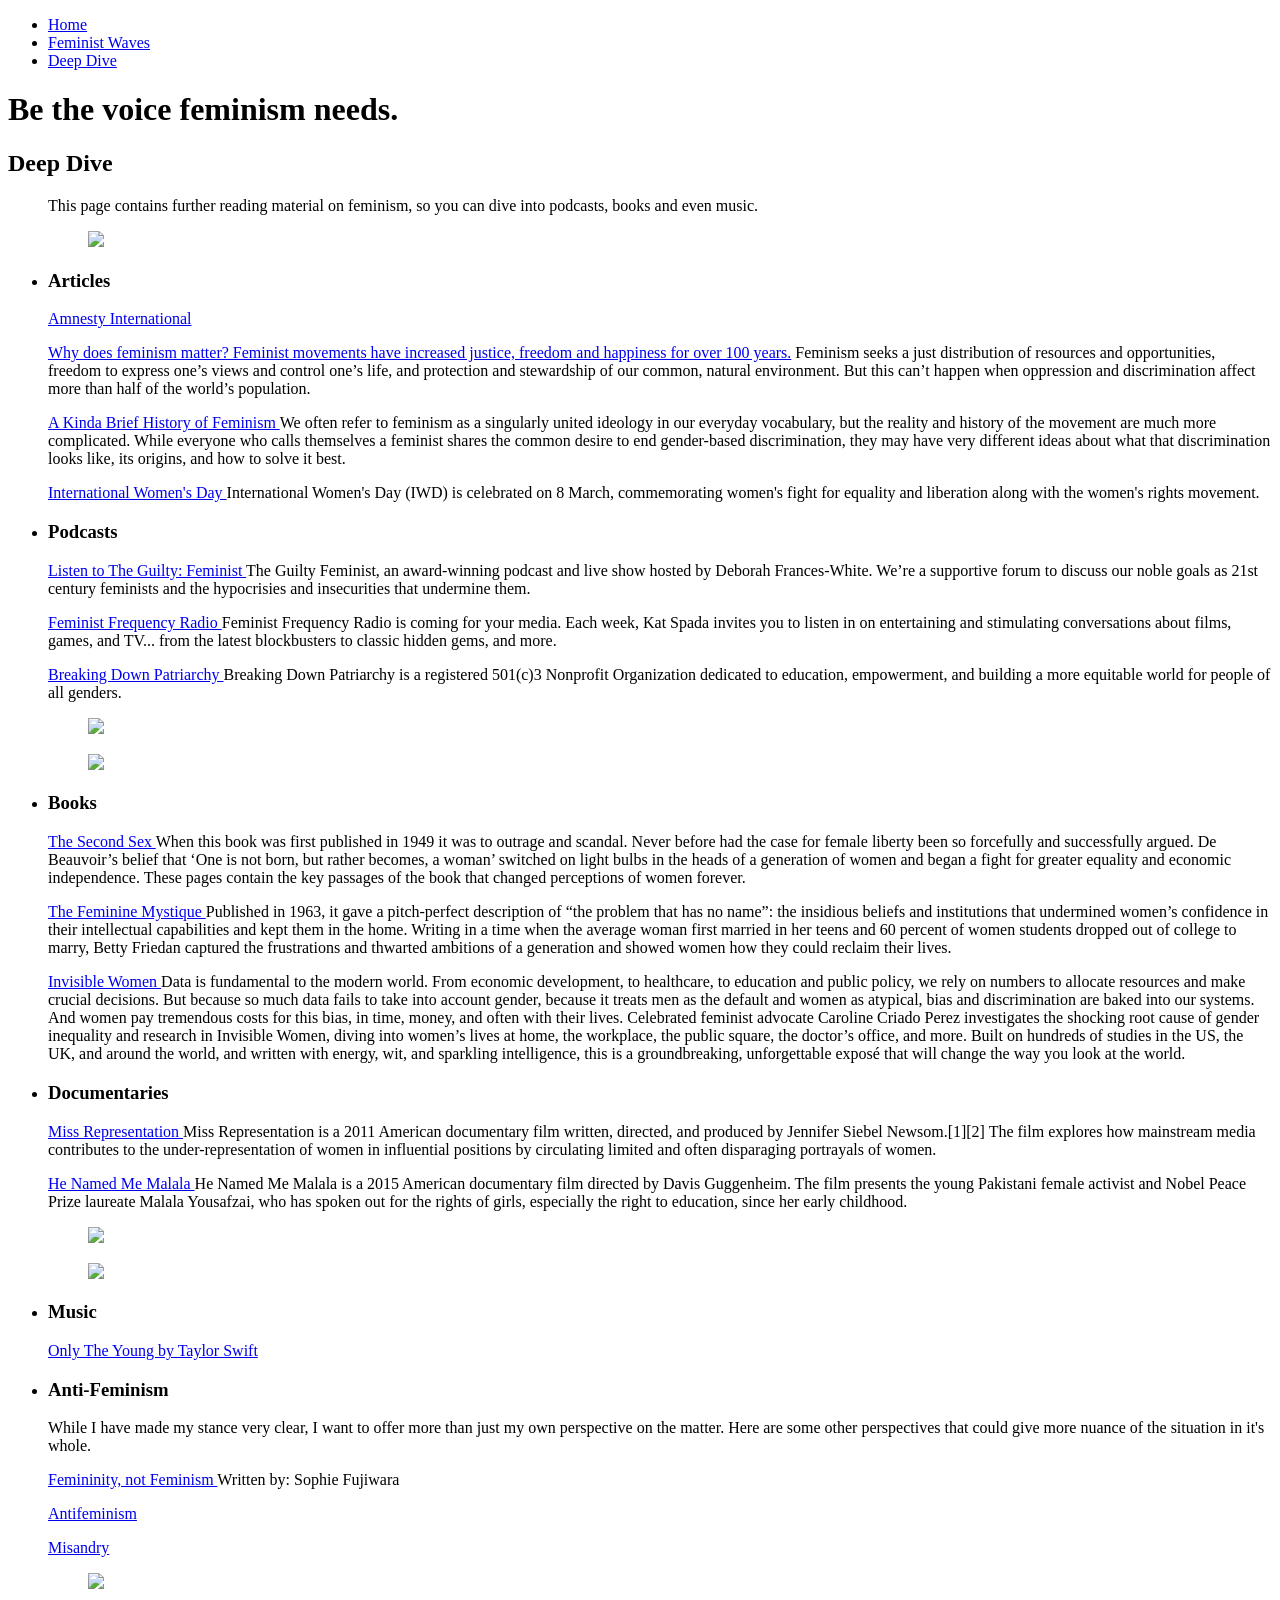
==== DeepDive.html @ a6cc6eba "Add files via upload" ====
<!DOCTYPE html>
<html lang="en">

<head>
    <meta charset="UTF-8">
    <meta name="viewport" content="width=device-width, initial-scale=1.0">

    <title> Deep Dive </title>

    <link rel="stylesheet" href="css/style.css">

</head>

<body>

    <header>
        <nav>

            <ul>

                <li> <a href='Index.html' target='_blank'> Home </a> </li>

                <li> <a href='FeministWaves.html' target='_blank'> Feminist Waves </a> </li>

                <li> <a href='DeepDive.html'> Deep Dive </a> </li>

            </ul>

        </nav>
    </header>

    <main>

        <!-- <h1>
            <p>
                Be the voice feminism needs.
            </p>
        </h1> -->

        <div class="leftbanner">
            <h1>

                Be the voice feminism needs.

            </h1>
        </div>

        <section>

            <h2> Deep Dive </h2>

            <div>

                <ul>
                    <p>
                        This page contains further reading material on feminism, so you can dive into
                        podcasts, books and even music.
                    </p>
                </ul>
                <!-- Op deze <p> hoef ik inderdaad geen <ul> te zetten, echter is het voor de vormgeving mooi het de css van de <ul> aanhoud. -->

                <ul>
                    <figure> <img src="fotos/justita.png" />
                        <figcaption>

                        </figcaption>
                    </figure>

                    <li>

                        <h3>
                            Articles
                        </h3>

                        <p>
                            <a href=' https://www.amnesty.org/en/what-we-do/discrimination/womens-rights/ '
                                target='_blank'> Amnesty International </a>
                            <!-- The website is offline, i need to add more information later -->
                        </p>

                        <p>
                            <a href=' https://www.fmus.org/fmus-now/why-does-feminism-matter ' target='_blank'> Why does
                                feminism matter?
                                Feminist movements have increased justice, freedom and happiness for over 100 years.</a>
                            Feminism seeks a just distribution of resources and opportunities, freedom to express one’s
                            views and control one’s life, and protection and stewardship of our common, natural
                            environment. But this can’t happen when oppression and discrimination affect more than half
                            of the world’s population.
                        </p>

                        <p>
                            <a href=' https://www.andrews.edu/life/student-movement/issues/2023-03-16/ideas-a-kinda-brief-history-of-feminism.html '
                                target='_blank'> A Kinda Brief History of Feminism
                            </a>
                            We often refer to feminism as a singularly united ideology in our everyday vocabulary, but
                            the reality and history of the movement are much more complicated. While everyone who calls
                            themselves a feminist shares the common desire to end gender-based discrimination, they may
                            have very different ideas about what that discrimination looks like, its origins, and how to
                            solve it best.
                        </p>

                        <p>
                            <a href=' https://en.wikipedia.org/wiki/International_Women' s_Day ' target=' _blank'>
                                International Women's Day
                            </a>
                            International Women's Day (IWD) is celebrated on 8 March, commemorating women's fight for
                            equality and liberation along with the women's rights movement.
                        </p>

                    </li>

                </ul>

                <ul>
                    <li>
                        <h3>
                            Podcasts
                        </h3>

                        <p>
                            <a href=' https://guiltyfeminist.com/episodes/ ' target='_blank'> Listen to The Guilty:
                                Feminist
                            </a>
                            The Guilty Feminist, an award-winning podcast and live show hosted by Deborah
                            Frances-White. We’re a supportive forum to discuss our noble goals as 21st century feminists
                            and the hypocrisies and insecurities that undermine them.
                        </p>

                        <p>
                            <a href=' https://feminist-frequency-radio.simplecast.com/ ' target='_blank'> Feminist
                                Frequency Radio
                            </a>
                            Feminist Frequency Radio is coming for your media. Each week, Kat Spada invites you to
                            listen in on entertaining and stimulating conversations about films, games, and TV... from
                            the latest blockbusters to classic hidden gems, and more.
                        </p>

                        <p>
                            <a href=' https://www.breakingdownpatriarchy.com/podcast/ ' target='_blank'> Breaking Down
                                Patriarchy </a>
                            Breaking Down Patriarchy is a registered 501(c)3 Nonprofit Organization dedicated to
                            education, empowerment, and building a more equitable world for people of all genders.
                        </p>

                    </li>

                    <figure> <img src="fotos/equality.png" />
                        <figcaption>

                        </figcaption>
                    </figure>
                </ul>

                <ul>
                    <figure> <img src="fotos/fall.png" />
                        <figcaption>

                        </figcaption>
                    </figure>

                    <li>

                        <h3>
                            Books
                        </h3>

                        <p>
                            <a href=' https://www.penguin.co.uk/books/360348/the-second-sex-by-simone-de-beauvoir/9780099595731 '
                                target='_blank'> The Second Sex
                            </a>
                            When this book was first published in 1949 it was to outrage and scandal. Never before had
                            the case for female liberty been so forcefully and successfully argued. De Beauvoir’s belief
                            that ‘One is not born, but rather becomes, a woman’ switched on light bulbs in the heads of
                            a generation of women and began a fight for greater equality and economic independence.
                            These pages contain the key passages of the book that changed perceptions of women forever.
                        </p>

                        <p>
                            <a href=' https://en.wikipedia.org/wiki/The_Feminine_Mystique ' target='_blank'> The
                                Feminine Mystique
                            </a>
                            Published in 1963, it gave a pitch-perfect description of “the problem that has no name”:
                            the insidious beliefs and institutions that undermined women’s confidence in their
                            intellectual capabilities and kept them in the home. Writing in a time when the average
                            woman first married in her teens and 60 percent of women students dropped out of college to
                            marry, Betty Friedan captured the frustrations and thwarted ambitions of a generation and
                            showed women how they could reclaim their lives.
                        </p>

                        <p>
                            <a href=' https://carolinecriadoperez.com/book/invisible-women/ ' target='_blank'> Invisible
                                Women
                            </a>
                            Data is fundamental to the modern world. From economic development, to healthcare, to
                            education and public policy, we rely on numbers to allocate resources and make crucial
                            decisions. But because so much data fails to take into account gender, because it treats men
                            as the default and women as atypical, bias and discrimination are baked into our systems.
                            And women pay tremendous costs for this bias, in time, money, and often with their lives.

                            Celebrated feminist advocate Caroline Criado Perez investigates the shocking root cause of
                            gender inequality and research in Invisible Women​, diving into women’s lives at home, the
                            workplace, the public square, the doctor’s office, and more. Built on hundreds of studies in
                            the US, the UK, and around the world, and written with energy, wit, and sparkling
                            intelligence, this is a groundbreaking, unforgettable exposé that will change the way you
                            look at the world.
                        </p>

                        </p>

                </ul>

                <ul>
                    <li>

                        <h3>
                            Documentaries
                        </h3>

                        <p>
                            <a href=' https://en.wikipedia.org/wiki/Miss_Representation ' target='_blank'> Miss
                                Representation </a>
                            Miss Representation is a 2011 American documentary film written, directed, and produced by
                            Jennifer Siebel Newsom.[1][2] The film explores how mainstream media contributes to the
                            under-representation of women in influential positions by circulating limited and often
                            disparaging portrayals of women.
                        </p>

                        <p>
                            <a href=' https://en.wikipedia.org/wiki/He_Named_Me_Malala ' target='_blank'> He Named Me
                                Malala
                            </a>
                            He Named Me Malala is a 2015 American documentary film directed by Davis Guggenheim. The
                            film presents the young Pakistani female activist and Nobel Peace Prize laureate Malala
                            Yousafzai, who has spoken out for the rights of girls, especially the right to education,
                            since her early childhood.
                        </p>



                    </li>

                    <figure> <img src="fotos/girl.png" />
                        <figcaption>

                        </figcaption>
                    </figure>
                </ul>

                <ul>
                    <figure> <img src="fotos/unite.png" />
                        <figcaption>

                        </figcaption>
                    </figure>

                    <li>
                        <h3>
                            Music
                        </h3>

                        <p>
                            <a href=' https://music.apple.com/nl/album/only-the-young-featured-in-miss-americana/1496696596?i=1496696600 '
                                target='_blank'> Only The Young by Taylor Swift </a>

                        </p>

                    </li>
                </ul>

                <ul>
                    <li>
                        <h3>
                            Anti-Feminism
                        </h3>

                        <p>
                            While I have made my stance very clear, I want to offer more than just my own perspective on
                            the matter.
                            Here are some other perspectives that could give more nuance of the situation in it's whole.
                        </p>

                        <p>
                            <a href=' https://stanfordreview.org/femininity-not-feminism/ ' target='_blank'> Femininity,
                                not Feminism
                            </a>
                            Written by: Sophie Fujiwara
                        </p>

                        <p>
                            <a href=' https://en.wikipedia.org/wiki/Antifeminism ' target='_blank'> Antifeminism
                            </a>
                        </p>

                        <p>
                            <a href=' https://en.wikipedia.org/wiki/Misandry ' target='_blank'> Misandry </a>
                        </p>

                    </li>

                    <figure> <img src="fotos/queens.png" />
                        <figcaption>

                        </figcaption>
                    </figure>
                </ul>
            </div>

        </section>

    </main>

</body>

</html>
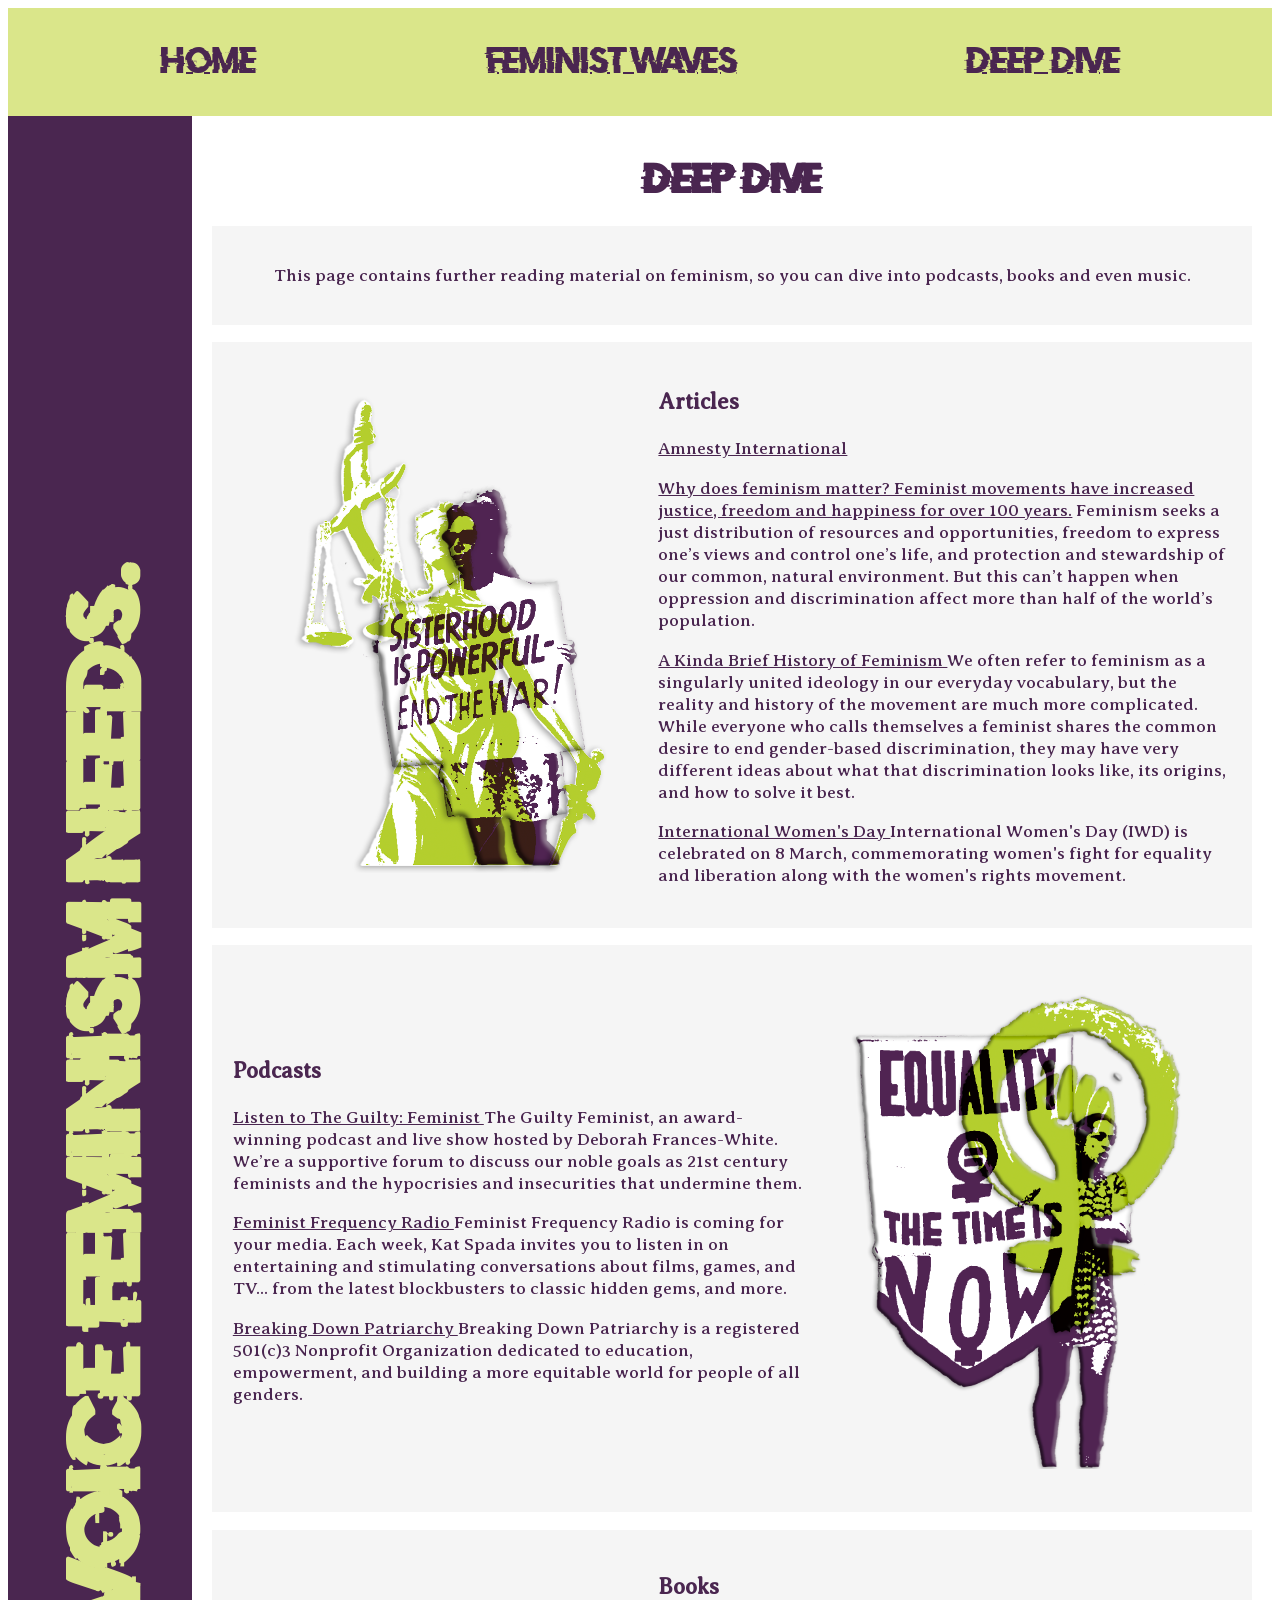
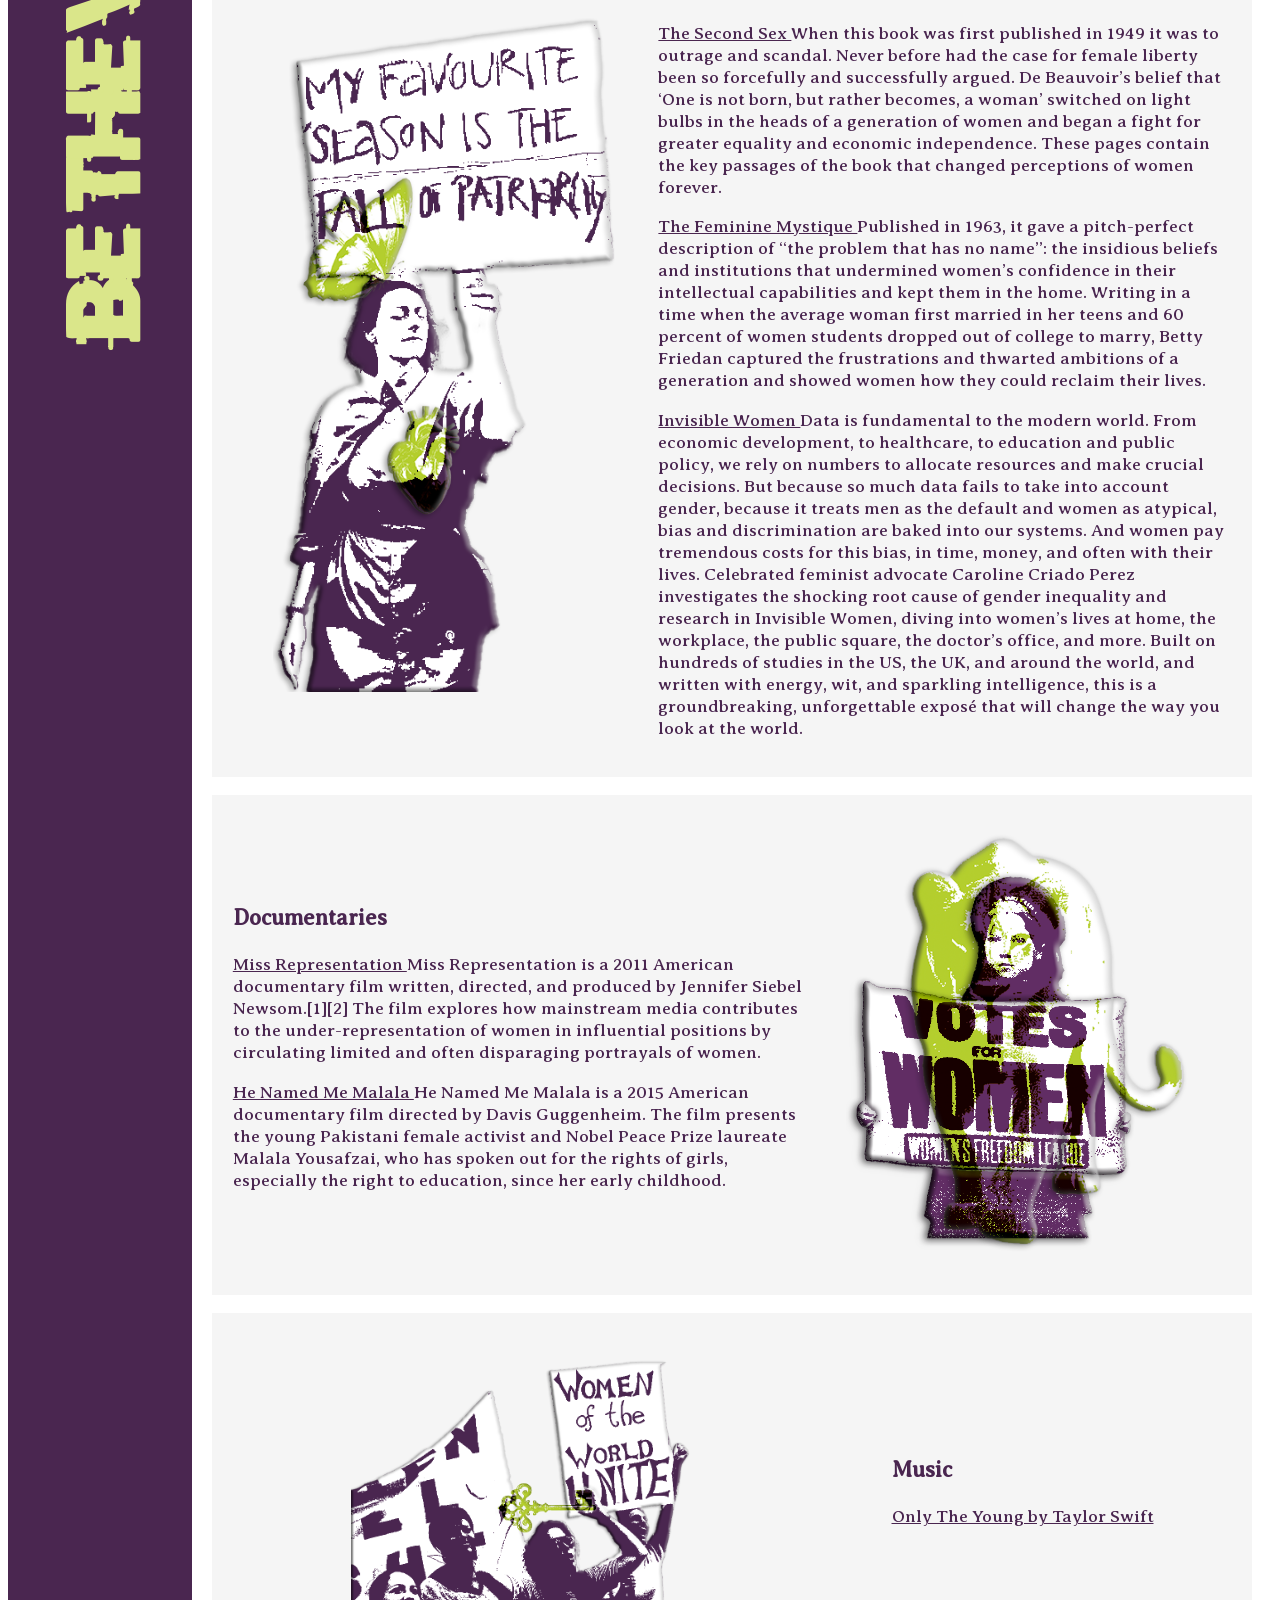
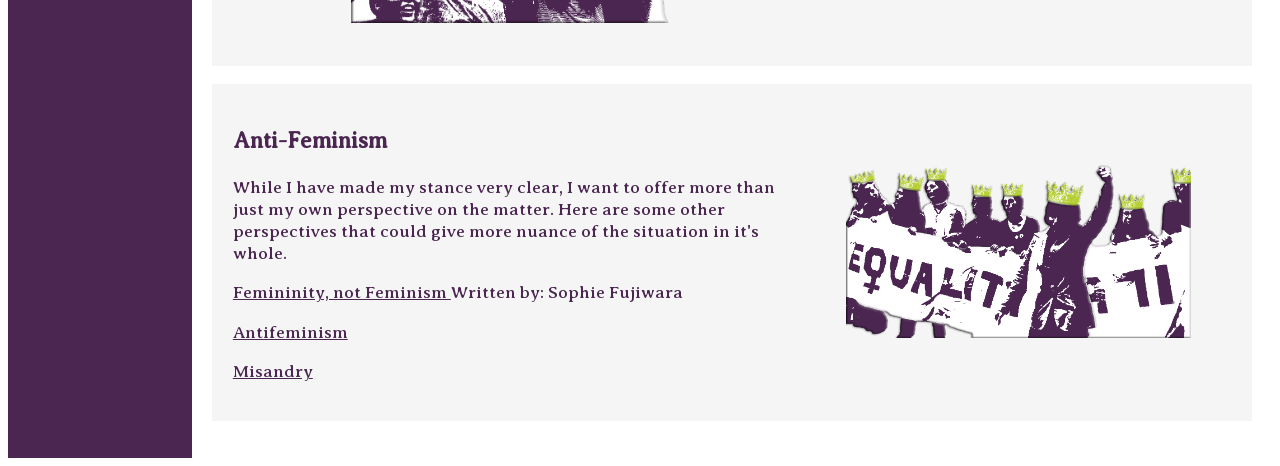
==== commit 71eaf35f: "Add files via upload" ====
--- a/DeepDive.html
+++ b/DeepDive.html
@@ -18,7 +18,7 @@
 
             <ul>
 
-                <li> <a href='Index.html' target='_blank'> Home </a> </li>
+                <li> <a href='index.html' target='_blank'> Home </a> </li>
 
                 <li> <a href='FeministWaves.html' target='_blank'> Feminist Waves </a> </li>
 
--- a/css/style.css
+++ b/css/style.css
@@ -0,0 +1,143 @@
+@font-face {
+    font-family: averia;
+    src: url(../fonts/AveriaSerifLibre-Regular.ttf);
+}
+
+@font-face {
+    font-family: doctor;
+    src: url(../fonts/DoctorGlitch.otf);
+}
+
+* {
+    padding: 0;
+}
+
+body {
+    background-color: white;
+    font-family: averia;
+    color: #4a2650;
+}
+
+nav>ul {
+    display: flex;
+    align-items: center;
+    justify-content: space-around;
+    list-style: none;
+
+    font-family: doctor;
+    background-color: #dae68a;
+    padding: 3%;
+
+    font-style: normal;
+    color: #4a2650;
+    font-size: 175%;
+    margin: 0;
+}
+
+nav>ul :hover {
+    background-color: #c3d165;
+    transform: scale(1.3);
+}
+
+nav>ul :active {
+    background: #b4ce2e;
+    color: #f5f5f5;
+}
+
+ul {
+    display: flex;
+    align-items: center;
+    justify-content: space-around;
+    list-style: none;
+
+    font-family: averia;
+    background-color: #f5f5f5;
+    padding: 2%;
+
+    font-size: 110%;
+    font-style: normal;
+    color: #4a2650;
+}
+
+main {
+    display: flex;
+}
+
+.leftbanner {
+    width: 11.5em;
+    flex-shrink: 0;
+    background-color: #4a2650;
+}
+
+/* div:not(.leftbanner) {
+    display: flex;
+    flex-direction: column;
+
+    img {
+        width: 15vw;
+    }
+} */
+
+h1 {
+    font-family: doctor;
+    color: #dae68a;
+    font-size: 5em;
+    rotate: 270deg;
+    position: absolute;
+    top: 14.4em;
+    left: -7.3em;
+}
+
+section {
+    padding: 20px;
+}
+
+h2 {
+    font-family: doctor;
+    font-size: 200%;
+    color: #4a2650;
+
+    display: flex;
+    align-items: center;
+    justify-content: space-around;
+}
+
+li {
+    list-style: none;
+}
+
+h3 {
+    font-size: 125%;
+}
+
+img {
+    width: 27vw;
+    /* height: 50vh; */
+}
+
+figcaption {
+    justify-content: center;
+    font-size: small;
+}
+
+footer {
+    display: flex;
+    align-items: center;
+    justify-content: space-around;
+    flex-wrap: wrap;
+    font-size: small;
+    padding: 1%;
+}
+
+a {
+    color: #4a2650;
+}
+
+a:hover {
+    background-color: #dae68a;
+    transform: scale(1);
+}
+
+a:active {
+    background: #dae68a;
+}
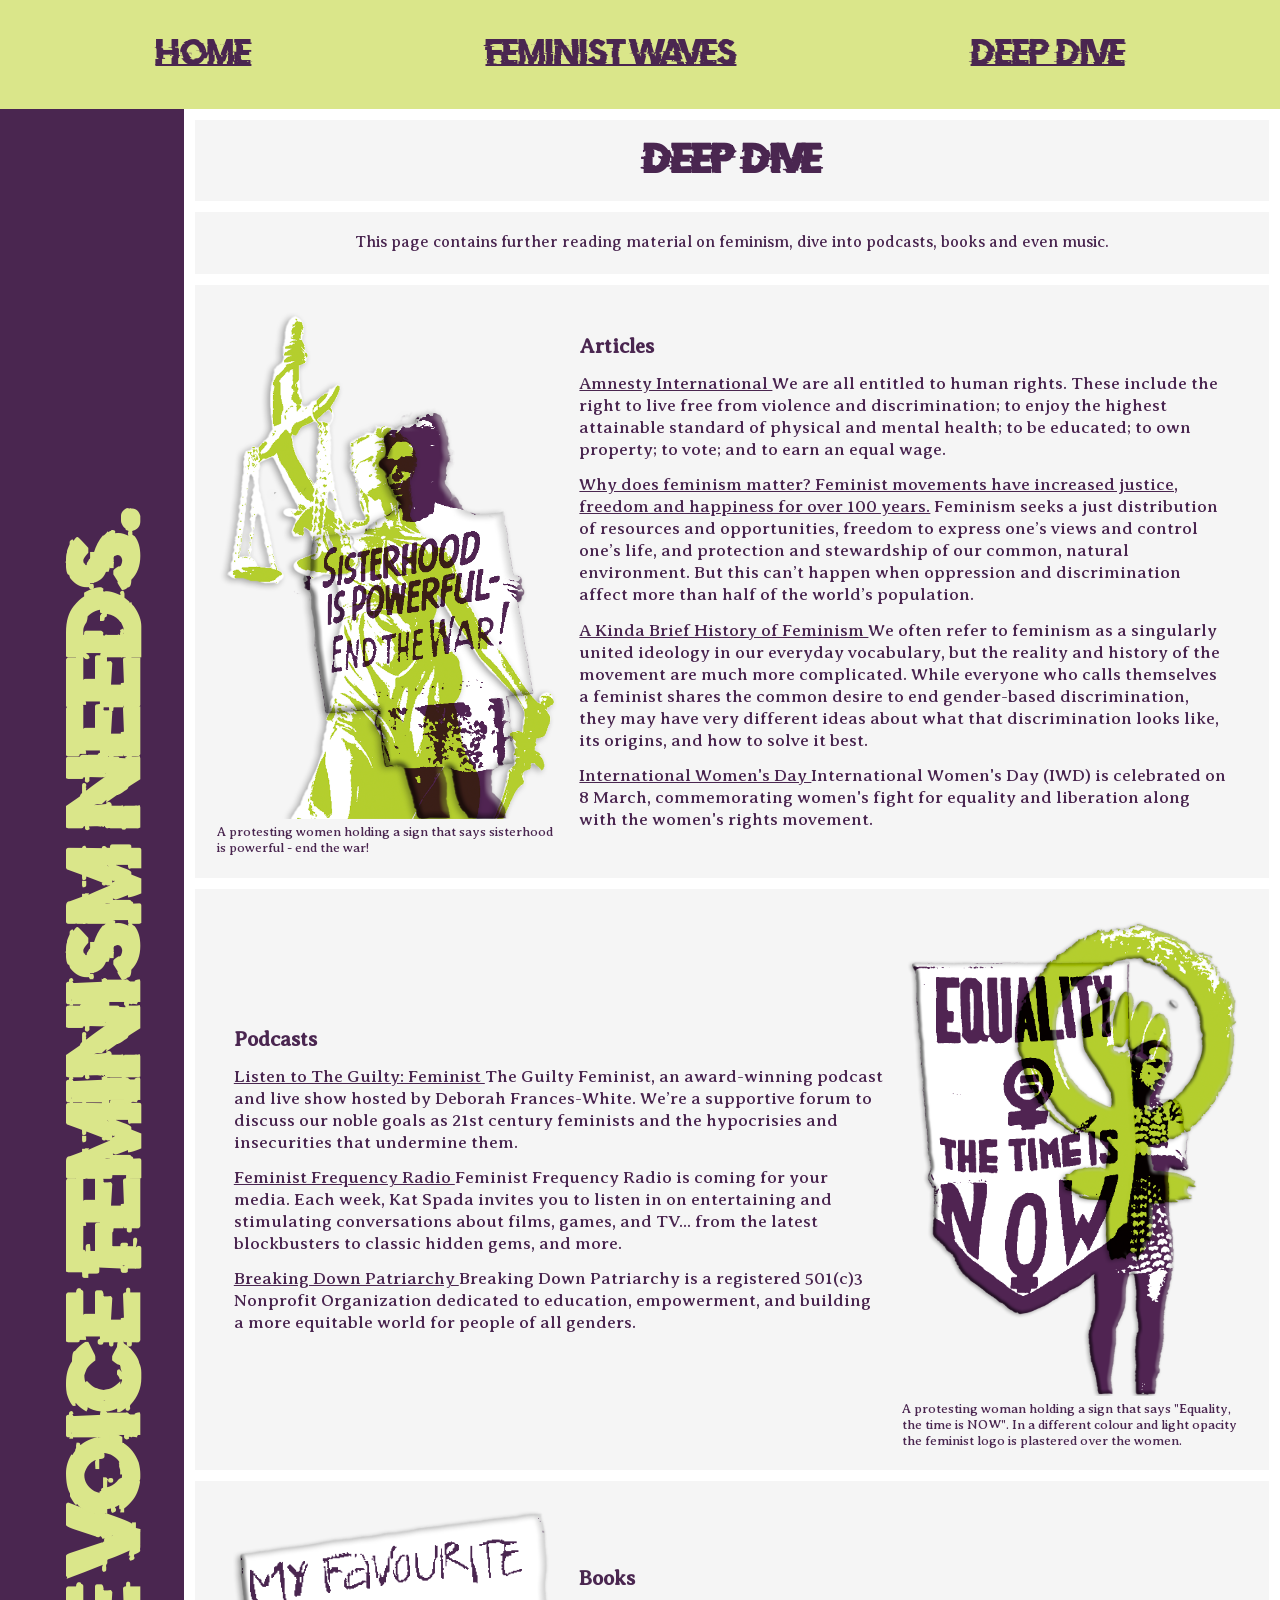
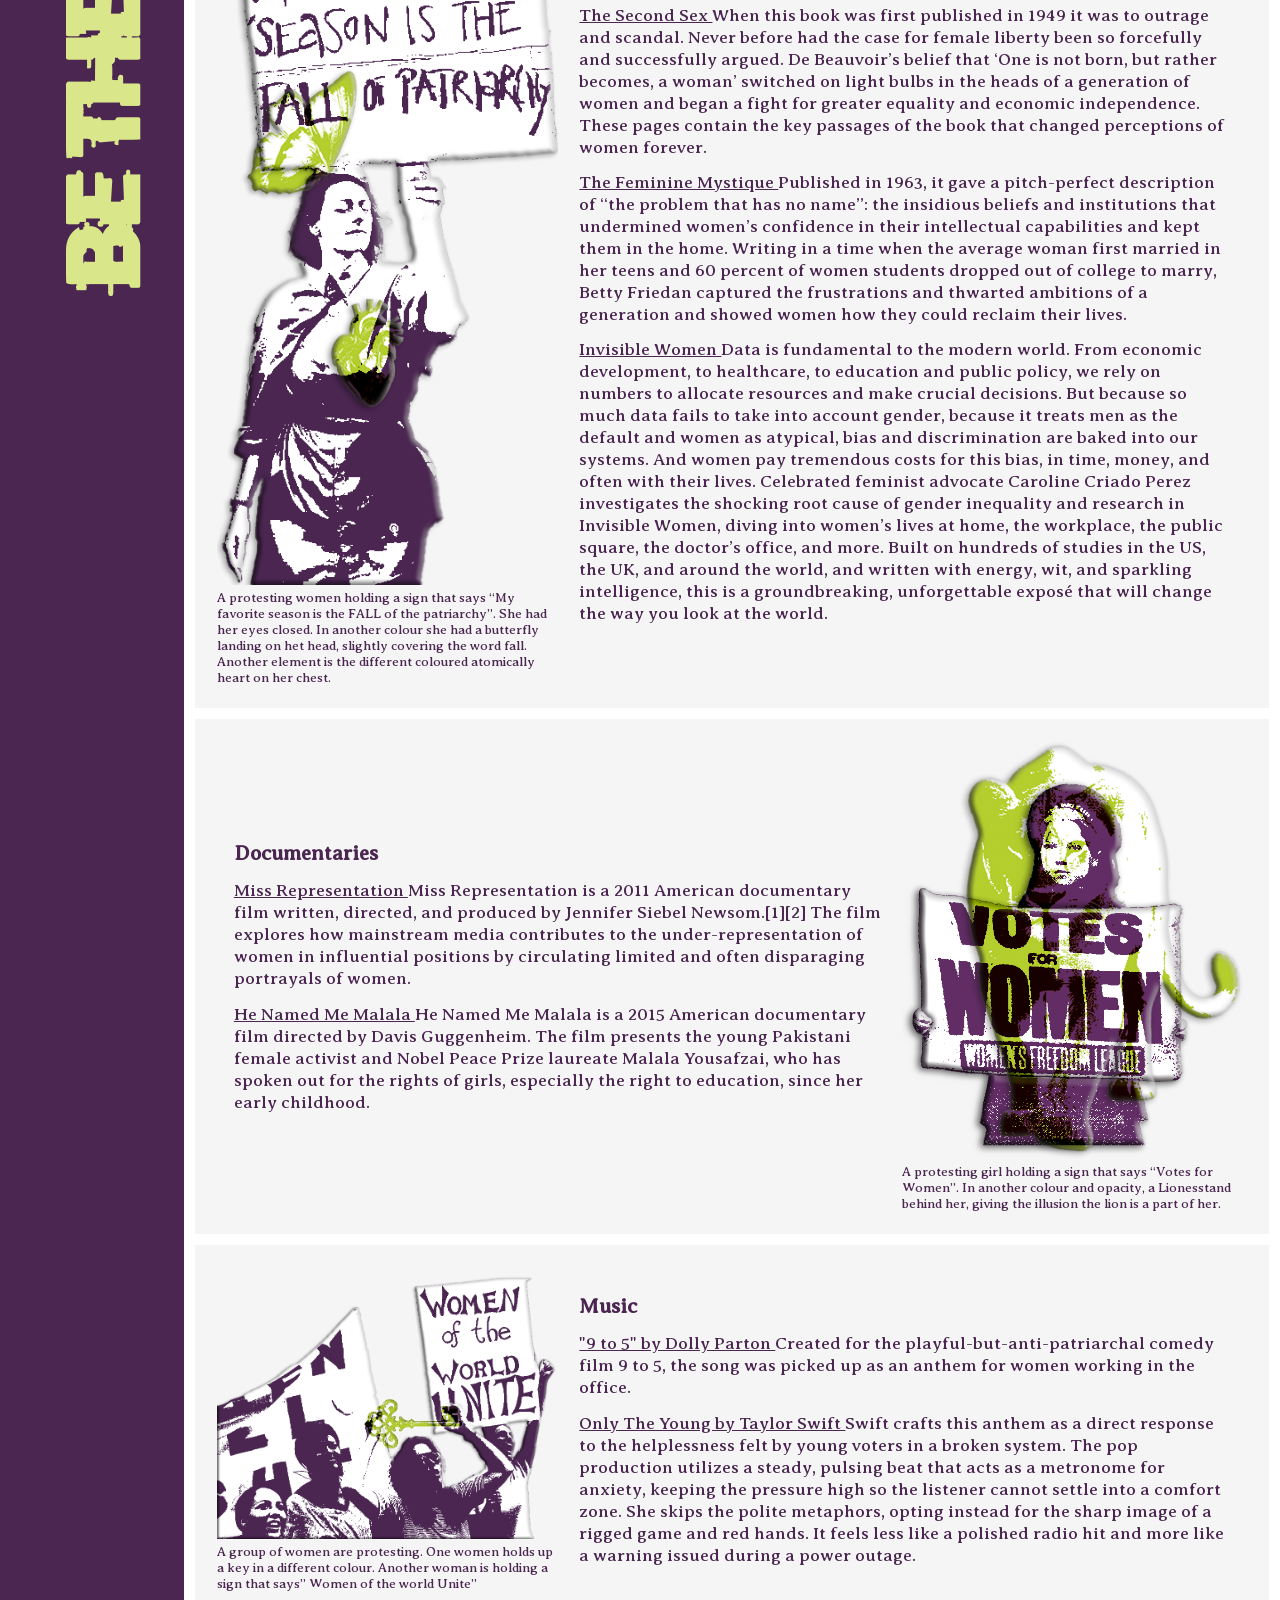
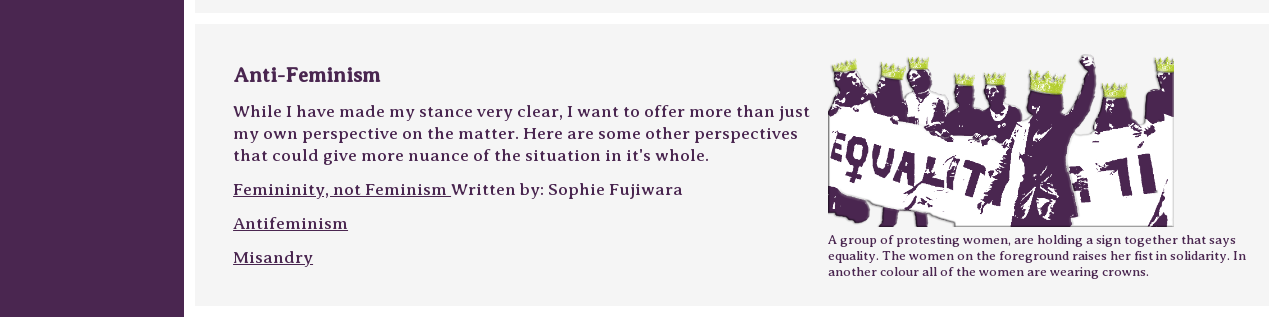
==== commit 1db5be0b: "Add files via upload" ====
--- a/DeepDive.html
+++ b/DeepDive.html
@@ -5,9 +5,9 @@
     <meta charset="UTF-8">
     <meta name="viewport" content="width=device-width, initial-scale=1.0">
 
-    <title> Deep Dive </title>
-
-    <link rel="stylesheet" href="css/style.css">
+    <title>Deep Dive</title>
+
+    <link rel="stylesheet" href="./css/style.css">
 
 </head>
 
@@ -15,28 +15,20 @@
 
     <header>
         <nav>
-
             <ul>
 
-                <li> <a href='index.html' target='_blank'> Home </a> </li>
+                <li> <a href='index.html'> Home </a> </li>
 
                 <li> <a href='FeministWaves.html' target='_blank'> Feminist Waves </a> </li>
 
-                <li> <a href='DeepDive.html'> Deep Dive </a> </li>
+                <li> <a href='DeepDive.html' target='_blank'> Deep Dive </a> </li>
 
             </ul>
-
         </nav>
     </header>
 
     <main>
 
-        <!-- <h1>
-            <p>
-                Be the voice feminism needs.
-            </p>
-        </h1> -->
-
         <div class="leftbanner">
             <h1>
 
@@ -45,267 +37,293 @@
             </h1>
         </div>
 
-        <section>
-
-            <h2> Deep Dive </h2>
-
-            <div>
-
-                <ul>
-                    <p>
-                        This page contains further reading material on feminism, so you can dive into
-                        podcasts, books and even music.
-                    </p>
-                </ul>
-                <!-- Op deze <p> hoef ik inderdaad geen <ul> te zetten, echter is het voor de vormgeving mooi het de css van de <ul> aanhoud. -->
-
-                <ul>
-                    <figure> <img src="fotos/justita.png" />
-                        <figcaption>
-
-                        </figcaption>
-                    </figure>
-
-                    <li>
-
-                        <h3>
-                            Articles
-                        </h3>
-
-                        <p>
-                            <a href=' https://www.amnesty.org/en/what-we-do/discrimination/womens-rights/ '
-                                target='_blank'> Amnesty International </a>
-                            <!-- The website is offline, i need to add more information later -->
-                        </p>
-
-                        <p>
-                            <a href=' https://www.fmus.org/fmus-now/why-does-feminism-matter ' target='_blank'> Why does
-                                feminism matter?
-                                Feminist movements have increased justice, freedom and happiness for over 100 years.</a>
-                            Feminism seeks a just distribution of resources and opportunities, freedom to express one’s
-                            views and control one’s life, and protection and stewardship of our common, natural
-                            environment. But this can’t happen when oppression and discrimination affect more than half
-                            of the world’s population.
-                        </p>
-
-                        <p>
-                            <a href=' https://www.andrews.edu/life/student-movement/issues/2023-03-16/ideas-a-kinda-brief-history-of-feminism.html '
-                                target='_blank'> A Kinda Brief History of Feminism
-                            </a>
-                            We often refer to feminism as a singularly united ideology in our everyday vocabulary, but
-                            the reality and history of the movement are much more complicated. While everyone who calls
-                            themselves a feminist shares the common desire to end gender-based discrimination, they may
-                            have very different ideas about what that discrimination looks like, its origins, and how to
-                            solve it best.
-                        </p>
-
-                        <p>
-                            <a href=' https://en.wikipedia.org/wiki/International_Women' s_Day ' target=' _blank'>
-                                International Women's Day
-                            </a>
-                            International Women's Day (IWD) is celebrated on 8 March, commemorating women's fight for
-                            equality and liberation along with the women's rights movement.
-                        </p>
-
-                    </li>
-
-                </ul>
-
-                <ul>
-                    <li>
-                        <h3>
-                            Podcasts
-                        </h3>
-
-                        <p>
-                            <a href=' https://guiltyfeminist.com/episodes/ ' target='_blank'> Listen to The Guilty:
-                                Feminist
-                            </a>
-                            The Guilty Feminist, an award-winning podcast and live show hosted by Deborah
-                            Frances-White. We’re a supportive forum to discuss our noble goals as 21st century feminists
-                            and the hypocrisies and insecurities that undermine them.
-                        </p>
-
-                        <p>
-                            <a href=' https://feminist-frequency-radio.simplecast.com/ ' target='_blank'> Feminist
-                                Frequency Radio
-                            </a>
-                            Feminist Frequency Radio is coming for your media. Each week, Kat Spada invites you to
-                            listen in on entertaining and stimulating conversations about films, games, and TV... from
-                            the latest blockbusters to classic hidden gems, and more.
-                        </p>
-
-                        <p>
-                            <a href=' https://www.breakingdownpatriarchy.com/podcast/ ' target='_blank'> Breaking Down
-                                Patriarchy </a>
-                            Breaking Down Patriarchy is a registered 501(c)3 Nonprofit Organization dedicated to
-                            education, empowerment, and building a more equitable world for people of all genders.
-                        </p>
-
-                    </li>
-
-                    <figure> <img src="fotos/equality.png" />
-                        <figcaption>
-
-                        </figcaption>
-                    </figure>
-                </ul>
-
-                <ul>
-                    <figure> <img src="fotos/fall.png" />
-                        <figcaption>
-
-                        </figcaption>
-                    </figure>
-
-                    <li>
-
-                        <h3>
-                            Books
-                        </h3>
-
-                        <p>
-                            <a href=' https://www.penguin.co.uk/books/360348/the-second-sex-by-simone-de-beauvoir/9780099595731 '
-                                target='_blank'> The Second Sex
-                            </a>
-                            When this book was first published in 1949 it was to outrage and scandal. Never before had
-                            the case for female liberty been so forcefully and successfully argued. De Beauvoir’s belief
-                            that ‘One is not born, but rather becomes, a woman’ switched on light bulbs in the heads of
-                            a generation of women and began a fight for greater equality and economic independence.
-                            These pages contain the key passages of the book that changed perceptions of women forever.
-                        </p>
-
-                        <p>
-                            <a href=' https://en.wikipedia.org/wiki/The_Feminine_Mystique ' target='_blank'> The
-                                Feminine Mystique
-                            </a>
-                            Published in 1963, it gave a pitch-perfect description of “the problem that has no name”:
-                            the insidious beliefs and institutions that undermined women’s confidence in their
-                            intellectual capabilities and kept them in the home. Writing in a time when the average
-                            woman first married in her teens and 60 percent of women students dropped out of college to
-                            marry, Betty Friedan captured the frustrations and thwarted ambitions of a generation and
-                            showed women how they could reclaim their lives.
-                        </p>
-
-                        <p>
-                            <a href=' https://carolinecriadoperez.com/book/invisible-women/ ' target='_blank'> Invisible
-                                Women
-                            </a>
-                            Data is fundamental to the modern world. From economic development, to healthcare, to
-                            education and public policy, we rely on numbers to allocate resources and make crucial
-                            decisions. But because so much data fails to take into account gender, because it treats men
-                            as the default and women as atypical, bias and discrimination are baked into our systems.
-                            And women pay tremendous costs for this bias, in time, money, and often with their lives.
-
-                            Celebrated feminist advocate Caroline Criado Perez investigates the shocking root cause of
-                            gender inequality and research in Invisible Women​, diving into women’s lives at home, the
-                            workplace, the public square, the doctor’s office, and more. Built on hundreds of studies in
-                            the US, the UK, and around the world, and written with energy, wit, and sparkling
-                            intelligence, this is a groundbreaking, unforgettable exposé that will change the way you
-                            look at the world.
-                        </p>
-
-                        </p>
-
-                </ul>
-
-                <ul>
-                    <li>
-
-                        <h3>
-                            Documentaries
-                        </h3>
-
-                        <p>
-                            <a href=' https://en.wikipedia.org/wiki/Miss_Representation ' target='_blank'> Miss
-                                Representation </a>
-                            Miss Representation is a 2011 American documentary film written, directed, and produced by
-                            Jennifer Siebel Newsom.[1][2] The film explores how mainstream media contributes to the
-                            under-representation of women in influential positions by circulating limited and often
-                            disparaging portrayals of women.
-                        </p>
-
-                        <p>
-                            <a href=' https://en.wikipedia.org/wiki/He_Named_Me_Malala ' target='_blank'> He Named Me
-                                Malala
-                            </a>
-                            He Named Me Malala is a 2015 American documentary film directed by Davis Guggenheim. The
-                            film presents the young Pakistani female activist and Nobel Peace Prize laureate Malala
-                            Yousafzai, who has spoken out for the rights of girls, especially the right to education,
-                            since her early childhood.
-                        </p>
-
-
-
-                    </li>
-
-                    <figure> <img src="fotos/girl.png" />
-                        <figcaption>
-
-                        </figcaption>
-                    </figure>
-                </ul>
-
-                <ul>
-                    <figure> <img src="fotos/unite.png" />
-                        <figcaption>
-
-                        </figcaption>
-                    </figure>
-
-                    <li>
-                        <h3>
-                            Music
-                        </h3>
-
-                        <p>
-                            <a href=' https://music.apple.com/nl/album/only-the-young-featured-in-miss-americana/1496696596?i=1496696600 '
-                                target='_blank'> Only The Young by Taylor Swift </a>
-
-                        </p>
-
-                    </li>
-                </ul>
-
-                <ul>
-                    <li>
-                        <h3>
-                            Anti-Feminism
-                        </h3>
-
-                        <p>
-                            While I have made my stance very clear, I want to offer more than just my own perspective on
-                            the matter.
-                            Here are some other perspectives that could give more nuance of the situation in it's whole.
-                        </p>
-
-                        <p>
-                            <a href=' https://stanfordreview.org/femininity-not-feminism/ ' target='_blank'> Femininity,
-                                not Feminism
-                            </a>
-                            Written by: Sophie Fujiwara
-                        </p>
-
-                        <p>
-                            <a href=' https://en.wikipedia.org/wiki/Antifeminism ' target='_blank'> Antifeminism
-                            </a>
-                        </p>
-
-                        <p>
-                            <a href=' https://en.wikipedia.org/wiki/Misandry ' target='_blank'> Misandry </a>
-                        </p>
-
-                    </li>
-
-                    <figure> <img src="fotos/queens.png" />
-                        <figcaption>
-
-                        </figcaption>
-                    </figure>
-                </ul>
-            </div>
-
-        </section>
+        <ul>
+
+            <li>
+                <h2> Deep Dive </h2>
+            </li>
+
+            <li>
+                This page contains further reading material on feminism, dive into
+                podcasts, books and even music.
+            </li>
+
+            <li>
+
+                <figure> <img src="fotos/justita.png" />
+                    <figcaption>
+                        A protesting women holding a sign that says sisterhood is powerful - end the war!
+                    </figcaption>
+                </figure>
+
+                <section>
+
+                    <h3>
+                        Articles
+                    </h3>
+
+                    <p>
+                        <a href=' https://www.amnesty.org/en/what-we-do/discrimination/womens-rights/ ' target='_blank'>
+                            Amnesty International </a>
+                        We are all entitled to human rights. These include the right to live free from violence and
+                        discrimination; to enjoy the highest attainable standard of physical and mental health; to be
+                        educated; to own property; to vote; and to earn an equal wage.
+                    </p>
+
+                    <p>
+                        <a href=' https://www.fmus.org/fmus-now/why-does-feminism-matter ' target='_blank'> Why does
+                            feminism matter?
+                            Feminist movements have increased justice, freedom and happiness for over 100 years.</a>
+                        Feminism seeks a just distribution of resources and opportunities, freedom to express one’s
+                        views and control one’s life, and protection and stewardship of our common, natural
+                        environment. But this can’t happen when oppression and discrimination affect more than half
+                        of the world’s population.
+                    </p>
+
+                    <p>
+                        <a href=' https://www.andrews.edu/life/student-movement/issues/2023-03-16/ideas-a-kinda-brief-history-of-feminism.html '
+                            target='_blank'> A Kinda Brief History of Feminism
+                        </a>
+                        We often refer to feminism as a singularly united ideology in our everyday vocabulary, but
+                        the reality and history of the movement are much more complicated. While everyone who calls
+                        themselves a feminist shares the common desire to end gender-based discrimination, they may
+                        have very different ideas about what that discrimination looks like, its origins, and how to
+                        solve it best.
+                    </p>
+
+                    <p>
+                        <a href=' https://en.wikipedia.org/wiki/International_Women' s_Day ' target=' _blank'>
+                            International Women's Day
+                        </a>
+                        International Women's Day (IWD) is celebrated on 8 March, commemorating women's fight for
+                        equality and liberation along with the women's rights movement.
+                    </p>
+
+                </section>
+
+            </li>
+
+            <li>
+
+                <section>
+
+                    <h3>
+                        Podcasts
+                    </h3>
+
+                    <p>
+                        <a href=' https://guiltyfeminist.com/episodes/ ' target='_blank'> Listen to The Guilty:
+                            Feminist
+                        </a>
+                        The Guilty Feminist, an award-winning podcast and live show hosted by Deborah
+                        Frances-White. We’re a supportive forum to discuss our noble goals as 21st century feminists
+                        and the hypocrisies and insecurities that undermine them.
+                    </p>
+
+                    <p>
+                        <a href=' https://feminist-frequency-radio.simplecast.com/ ' target='_blank'> Feminist
+                            Frequency Radio
+                        </a>
+                        Feminist Frequency Radio is coming for your media. Each week, Kat Spada invites you to
+                        listen in on entertaining and stimulating conversations about films, games, and TV... from
+                        the latest blockbusters to classic hidden gems, and more.
+                    </p>
+
+                    <p>
+                        <a href=' https://www.breakingdownpatriarchy.com/podcast/ ' target='_blank'> Breaking Down
+                            Patriarchy </a>
+                        Breaking Down Patriarchy is a registered 501(c)3 Nonprofit Organization dedicated to
+                        education, empowerment, and building a more equitable world for people of all genders.
+                    </p>
+
+                </section>
+
+                <figure> <img src="fotos/equality.png" />
+                    <figcaption>
+                        A protesting woman holding a sign that says "Equality, the time is NOW". In a
+                        different colour and light opacity the feminist logo is plastered over the women.
+                    </figcaption>
+                </figure>
+
+            </li>
+
+            <li>
+
+                <figure> <img src="fotos/fall.png" />
+                    <figcaption>
+                        A protesting women holding a sign that says “My favorite season is the FALL of the patriarchy”.
+                        She had her eyes closed. In another colour she had a butterfly landing on het head, slightly
+                        covering the word fall. Another element is the different coloured atomically heart on her chest.
+                    </figcaption>
+                </figure>
+
+                <section>
+
+                    <h3>
+                        Books
+                    </h3>
+
+                    <p>
+                        <a href=' https://www.penguin.co.uk/books/360348/the-second-sex-by-simone-de-beauvoir/9780099595731 '
+                            target='_blank'> The Second Sex
+                        </a>
+                        When this book was first published in 1949 it was to outrage and scandal. Never before had
+                        the case for female liberty been so forcefully and successfully argued. De Beauvoir’s belief
+                        that ‘One is not born, but rather becomes, a woman’ switched on light bulbs in the heads of
+                        a generation of women and began a fight for greater equality and economic independence.
+                        These pages contain the key passages of the book that changed perceptions of women forever.
+                    </p>
+
+                    <p>
+                        <a href=' https://en.wikipedia.org/wiki/The_Feminine_Mystique ' target='_blank'> The
+                            Feminine Mystique
+                        </a>
+                        Published in 1963, it gave a pitch-perfect description of “the problem that has no name”:
+                        the insidious beliefs and institutions that undermined women’s confidence in their
+                        intellectual capabilities and kept them in the home. Writing in a time when the average
+                        woman first married in her teens and 60 percent of women students dropped out of college to
+                        marry, Betty Friedan captured the frustrations and thwarted ambitions of a generation and
+                        showed women how they could reclaim their lives.
+                    </p>
+
+                    <p>
+                        <a href=' https://carolinecriadoperez.com/book/invisible-women/ ' target='_blank'> Invisible
+                            Women
+                        </a>
+                        Data is fundamental to the modern world. From economic development, to healthcare, to
+                        education and public policy, we rely on numbers to allocate resources and make crucial
+                        decisions. But because so much data fails to take into account gender, because it treats men
+                        as the default and women as atypical, bias and discrimination are baked into our systems.
+                        And women pay tremendous costs for this bias, in time, money, and often with their lives.
+
+                        Celebrated feminist advocate Caroline Criado Perez investigates the shocking root cause of
+                        gender inequality and research in Invisible Women​, diving into women’s lives at home, the
+                        workplace, the public square, the doctor’s office, and more. Built on hundreds of studies in
+                        the US, the UK, and around the world, and written with energy, wit, and sparkling
+                        intelligence, this is a groundbreaking, unforgettable exposé that will change the way you
+                        look at the world.
+                    </p>
+
+                </section>
+
+            </li>
+
+            <li>
+                <section>
+
+                    <h3>
+                        Documentaries
+                    </h3>
+
+                    <p>
+                        <a href=' https://en.wikipedia.org/wiki/Miss_Representation ' target='_blank'> Miss
+                            Representation </a>
+                        Miss Representation is a 2011 American documentary film written, directed, and produced by
+                        Jennifer Siebel Newsom.[1][2] The film explores how mainstream media contributes to the
+                        under-representation of women in influential positions by circulating limited and often
+                        disparaging portrayals of women.
+                    </p>
+
+                    <p>
+                        <a href=' https://en.wikipedia.org/wiki/He_Named_Me_Malala ' target='_blank'> He Named Me
+                            Malala
+                        </a>
+                        He Named Me Malala is a 2015 American documentary film directed by Davis Guggenheim. The
+                        film presents the young Pakistani female activist and Nobel Peace Prize laureate Malala
+                        Yousafzai, who has spoken out for the rights of girls, especially the right to education,
+                        since her early childhood.
+                    </p>
+
+                </section>
+
+                <figure> <img src="fotos/girl.png" />
+                    <figcaption>
+                        A protesting girl holding a sign that says “Votes for Women”. In another colour and opacity, a
+                        Lionesstand behind her, giving the illusion the lion is a part of her.
+                    </figcaption>
+                </figure>
+
+            </li>
+
+            <li>
+
+                <figure> <img src="fotos/unite.png" />
+                    <figcaption>
+                        A group of women are protesting. One women holds up a key in a different colour. Another woman
+                        is holding a sign that says” Women of the world Unite”
+                    </figcaption>
+                </figure>
+
+                <section>
+
+                    <h3>
+                        Music
+                    </h3>
+
+                    <p>
+                        <a href=' https://www.youtube.com/watch?v=UbxUSsFXYo4 ' target='_blank'> "9 to 5" by Dolly
+                            Parton </a>
+                        Created for the playful-but-anti-patriarchal comedy film 9 to 5, the song was picked up as an
+                        anthem for women working in the office.
+                    </p>
+
+                    <p>
+                        <a href=' https://www.youtube.com/watch?v=GJU-S1t2r1M ' target='_blank'> Only The Young by
+                            Taylor Swift </a>
+                        Swift crafts this anthem as a direct response to the helplessness felt by young voters in a
+                        broken system. The pop production utilizes a steady, pulsing beat that acts as a metronome for
+                        anxiety, keeping the pressure high so the listener cannot settle into a comfort zone. She skips
+                        the polite metaphors, opting instead for the sharp image of a rigged game and red hands. It
+                        feels less like a polished radio hit and more like a warning issued during a power outage.
+                    </p>
+
+
+
+                </section>
+
+            </li>
+
+            <li>
+                <section>
+
+                    <h3>
+                        Anti-Feminism
+                    </h3>
+
+                    <p>
+                        While I have made my stance very clear, I want to offer more than just my own perspective on
+                        the matter.
+                        Here are some other perspectives that could give more nuance of the situation in it's whole.
+                    </p>
+
+                    <p>
+                        <a href=' https://stanfordreview.org/femininity-not-feminism/ ' target='_blank'> Femininity,
+                            not Feminism
+                        </a>
+                        Written by: Sophie Fujiwara
+                    </p>
+
+                    <p>
+                        <a href=' https://en.wikipedia.org/wiki/Antifeminism ' target='_blank'> Antifeminism
+                        </a>
+                    </p>
+
+                    <p>
+                        <a href=' https://en.wikipedia.org/wiki/Misandry ' target='_blank'> Misandry </a>
+                    </p>
+
+                </section>
+
+                <figure> <img src="fotos/queens.png" />
+                    <figcaption>
+                        A group of protesting women, are holding a sign together that says equality. The women on the
+                        foreground raises her fist in solidarity. In another colour all of the women are wearing crowns.
+                    </figcaption>
+                </figure>
+
+            </li>
+
+        </ul>
 
     </main>
 
--- a/css/style.css
+++ b/css/style.css
@@ -1,3 +1,8 @@
+* {
+    margin: 0%;
+    padding: 0%;
+}
+
 @font-face {
     font-family: averia;
     src: url(../fonts/AveriaSerifLibre-Regular.ttf);
@@ -6,10 +11,6 @@
 @font-face {
     font-family: doctor;
     src: url(../fonts/DoctorGlitch.otf);
-}
-
-* {
-    padding: 0;
 }
 
 body {
@@ -34,6 +35,17 @@
     margin: 0;
 }
 
+nav>li {
+    font-family: doctor;
+    background-color: #dae68a;
+    padding: 3%;
+
+    font-style: normal;
+    color: #4a2650;
+    font-size: 175%;
+    margin: 0;
+}
+
 nav>ul :hover {
     background-color: #c3d165;
     transform: scale(1.3);
@@ -42,21 +54,6 @@
 nav>ul :active {
     background: #b4ce2e;
     color: #f5f5f5;
-}
-
-ul {
-    display: flex;
-    align-items: center;
-    justify-content: space-around;
-    list-style: none;
-
-    font-family: averia;
-    background-color: #f5f5f5;
-    padding: 2%;
-
-    font-size: 110%;
-    font-style: normal;
-    color: #4a2650;
 }
 
 main {
@@ -69,14 +66,26 @@
     background-color: #4a2650;
 }
 
-/* div:not(.leftbanner) {
+section {
+    padding: 1%;
+}
+
+main>ul>li {
     display: flex;
-    flex-direction: column;
+    align-items: center;
+    justify-content: space-around;
+    list-style: none;
 
-    img {
-        width: 15vw;
-    }
-} */
+    font-family: averia;
+    background-color: #f5f5f5;
+    padding: 2%;
+    margin: 1%;
+}
+
+p {
+    padding: 1%;
+    font-size: 110%;
+}
 
 h1 {
     font-family: doctor;
@@ -86,10 +95,6 @@
     position: absolute;
     top: 14.4em;
     left: -7.3em;
-}
-
-section {
-    padding: 20px;
 }
 
 h2 {
@@ -102,12 +107,9 @@
     justify-content: space-around;
 }
 
-li {
-    list-style: none;
-}
-
 h3 {
-    font-size: 125%;
+    font-size: 130%;
+    padding: 1%;
 }
 
 img {
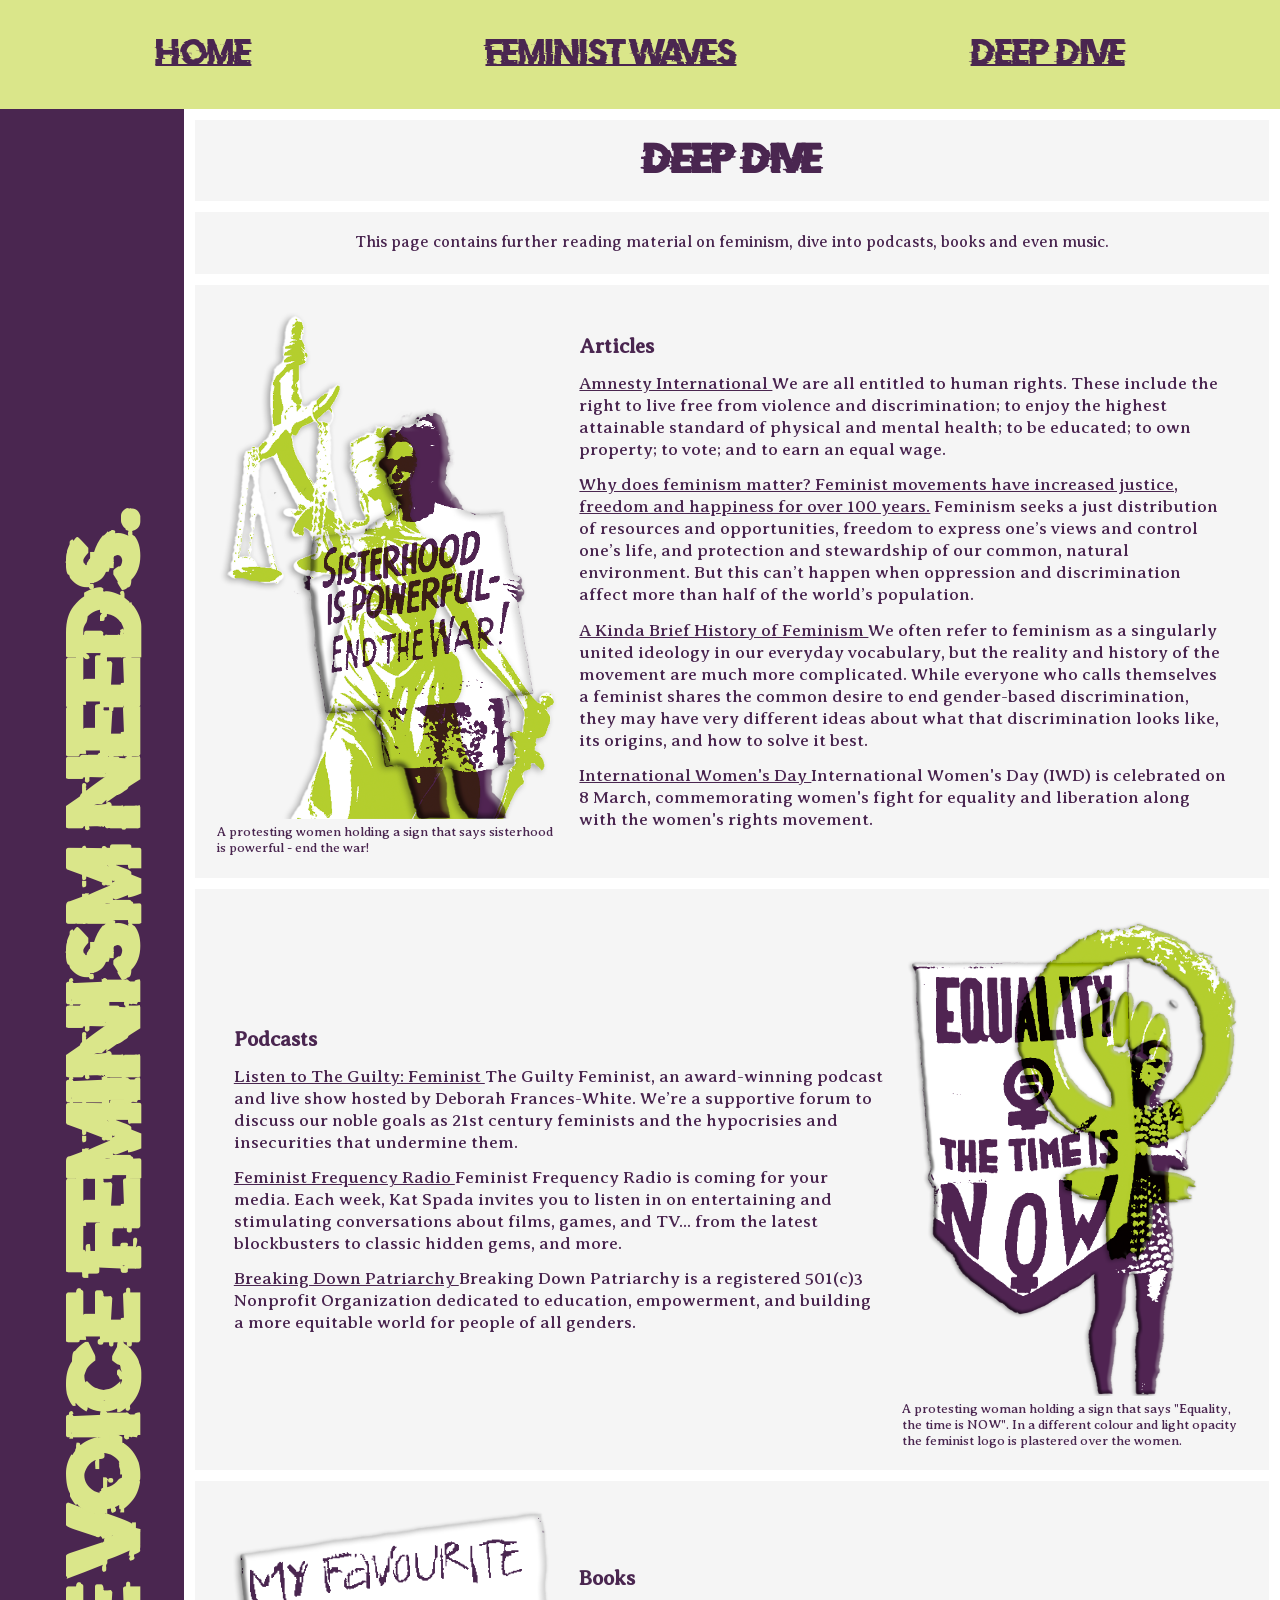
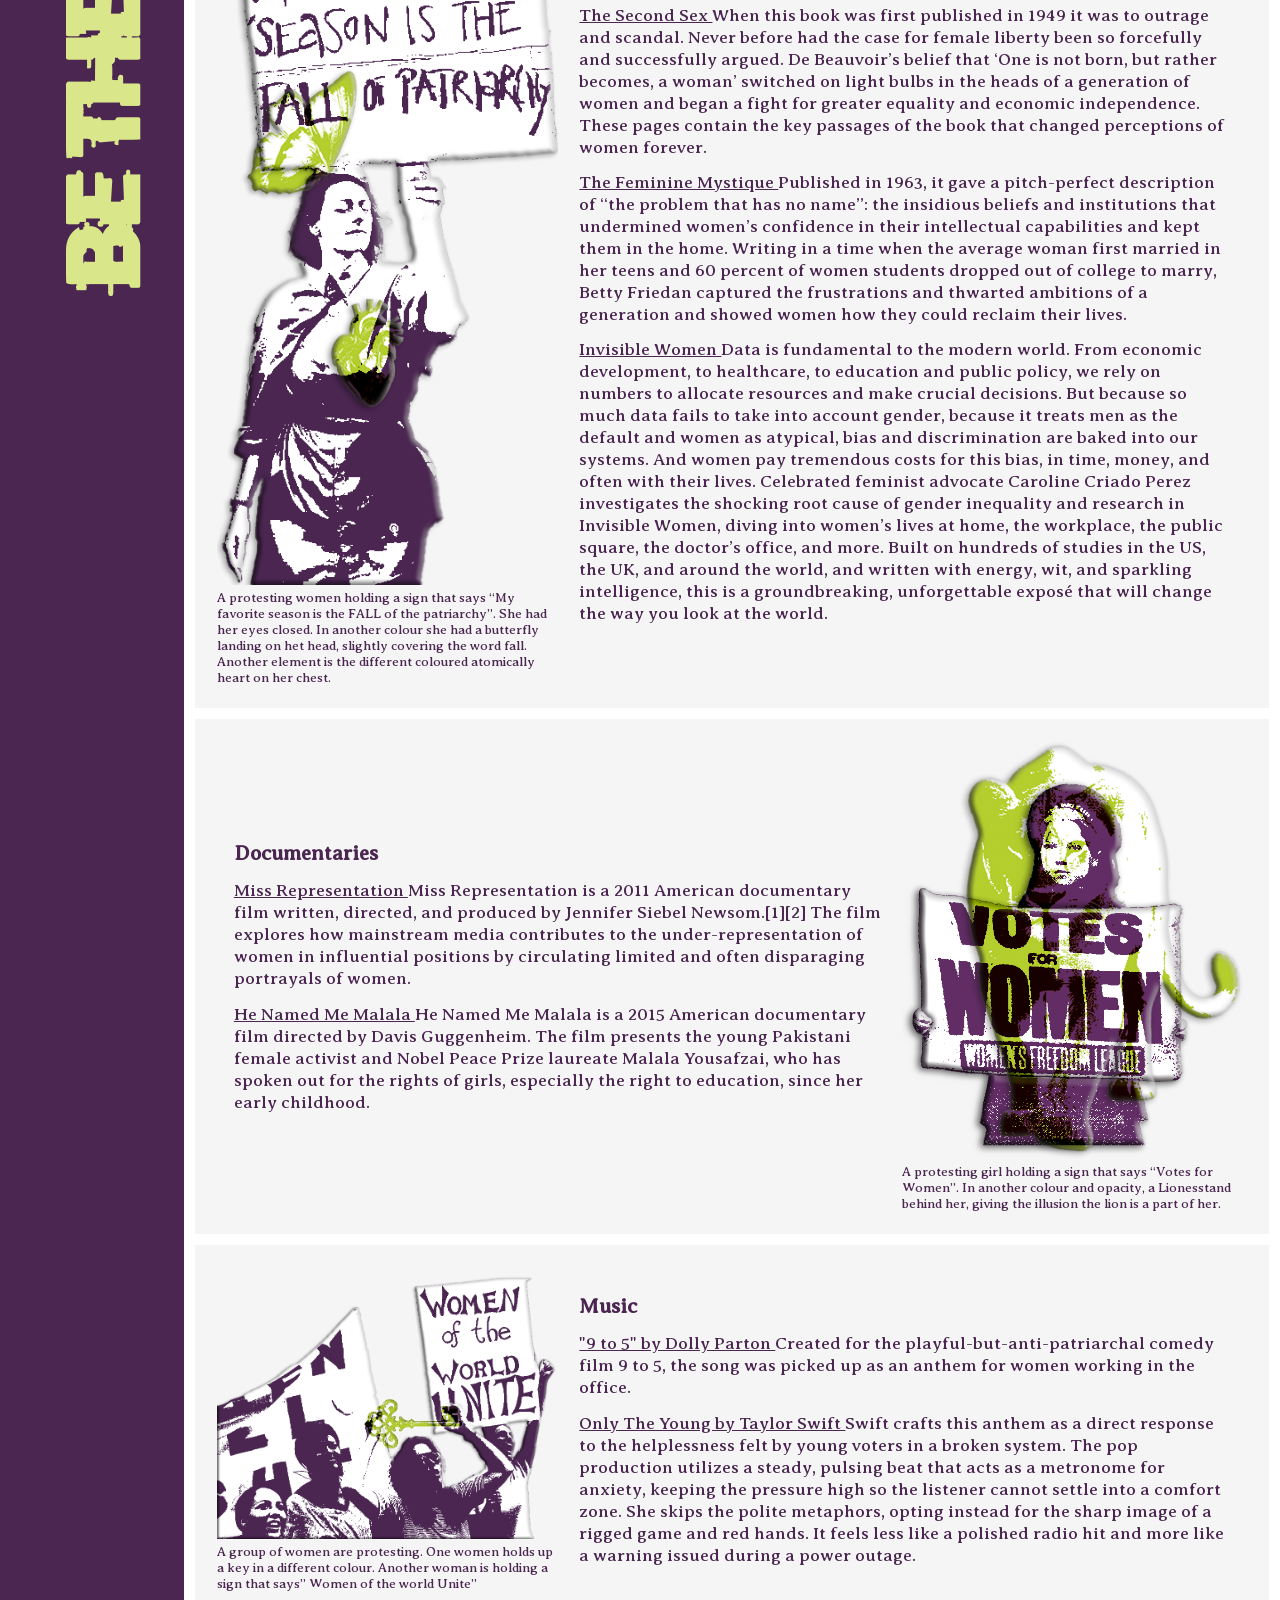
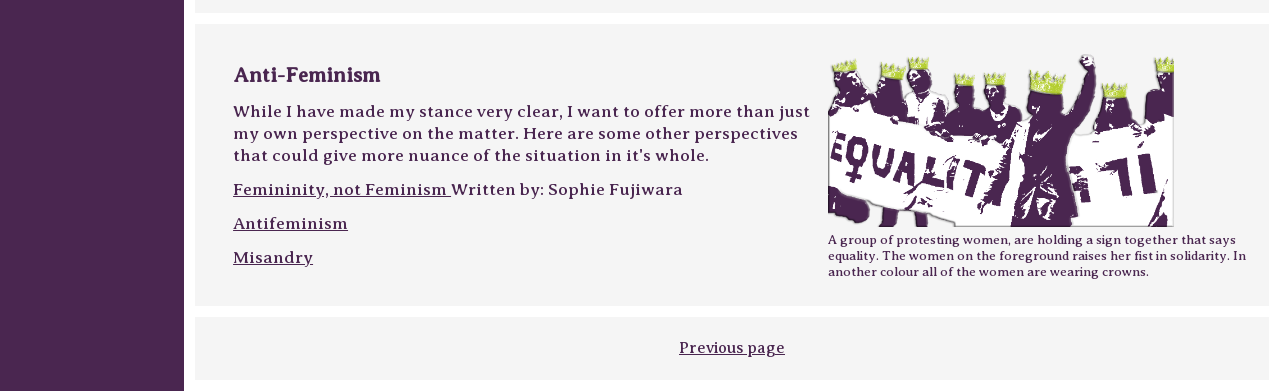
==== commit c60212ea: "Add files via upload" ====
--- a/DeepDive.html
+++ b/DeepDive.html
@@ -17,11 +17,11 @@
         <nav>
             <ul>
 
-                <li> <a href='index.html'> Home </a> </li>
+                <li> <a href='index.html' target='_blank'> Home </a> </li>
 
                 <li> <a href='FeministWaves.html' target='_blank'> Feminist Waves </a> </li>
 
-                <li> <a href='DeepDive.html' target='_blank'> Deep Dive </a> </li>
+                <li> <a href='DeepDive.html'> Deep Dive </a> </li>
 
             </ul>
         </nav>
@@ -321,6 +321,10 @@
                     </figcaption>
                 </figure>
 
+            <li>
+                <a href='FeministWaves.html' target='_blank'> Previous page </a>
+            </li>
+
             </li>
 
         </ul>
--- a/css/style.css
+++ b/css/style.css
@@ -33,6 +33,8 @@
     color: #4a2650;
     font-size: 175%;
     margin: 0;
+
+    border: #4a2650;
 }
 
 nav>li {
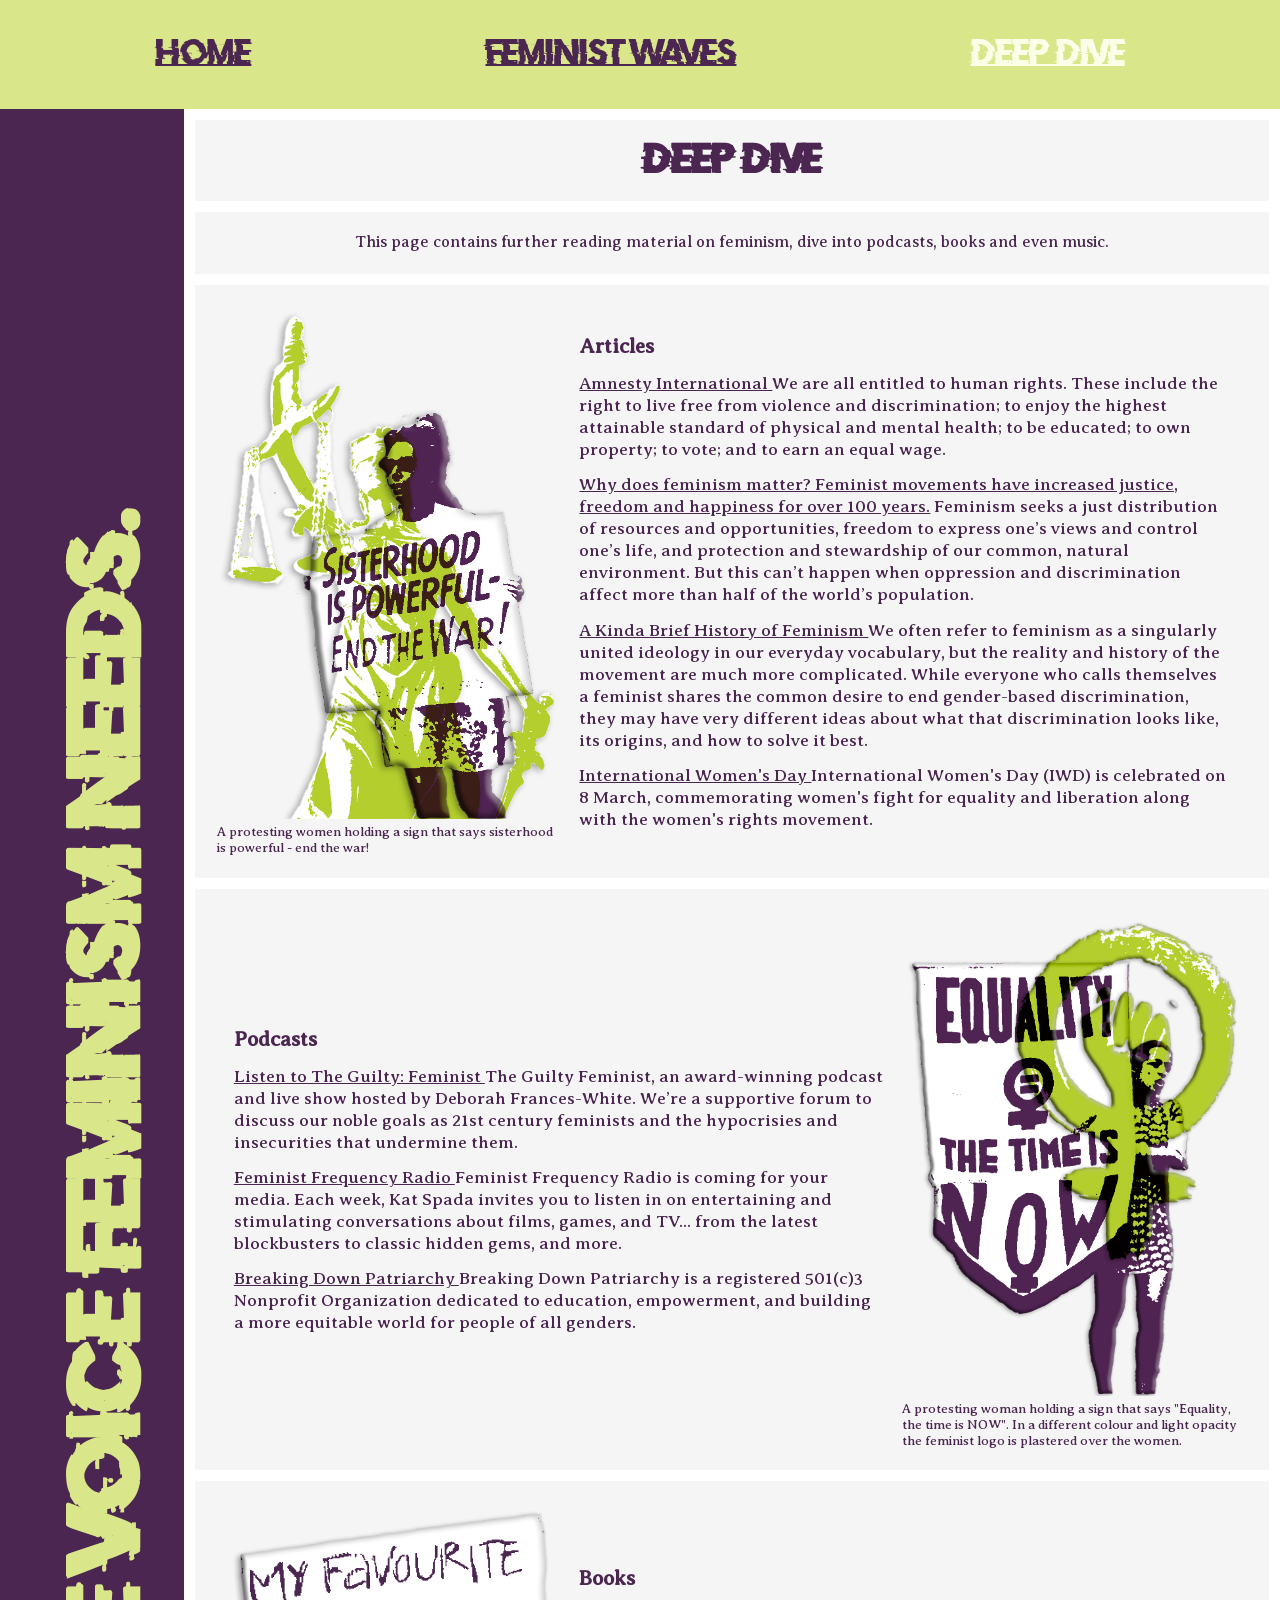
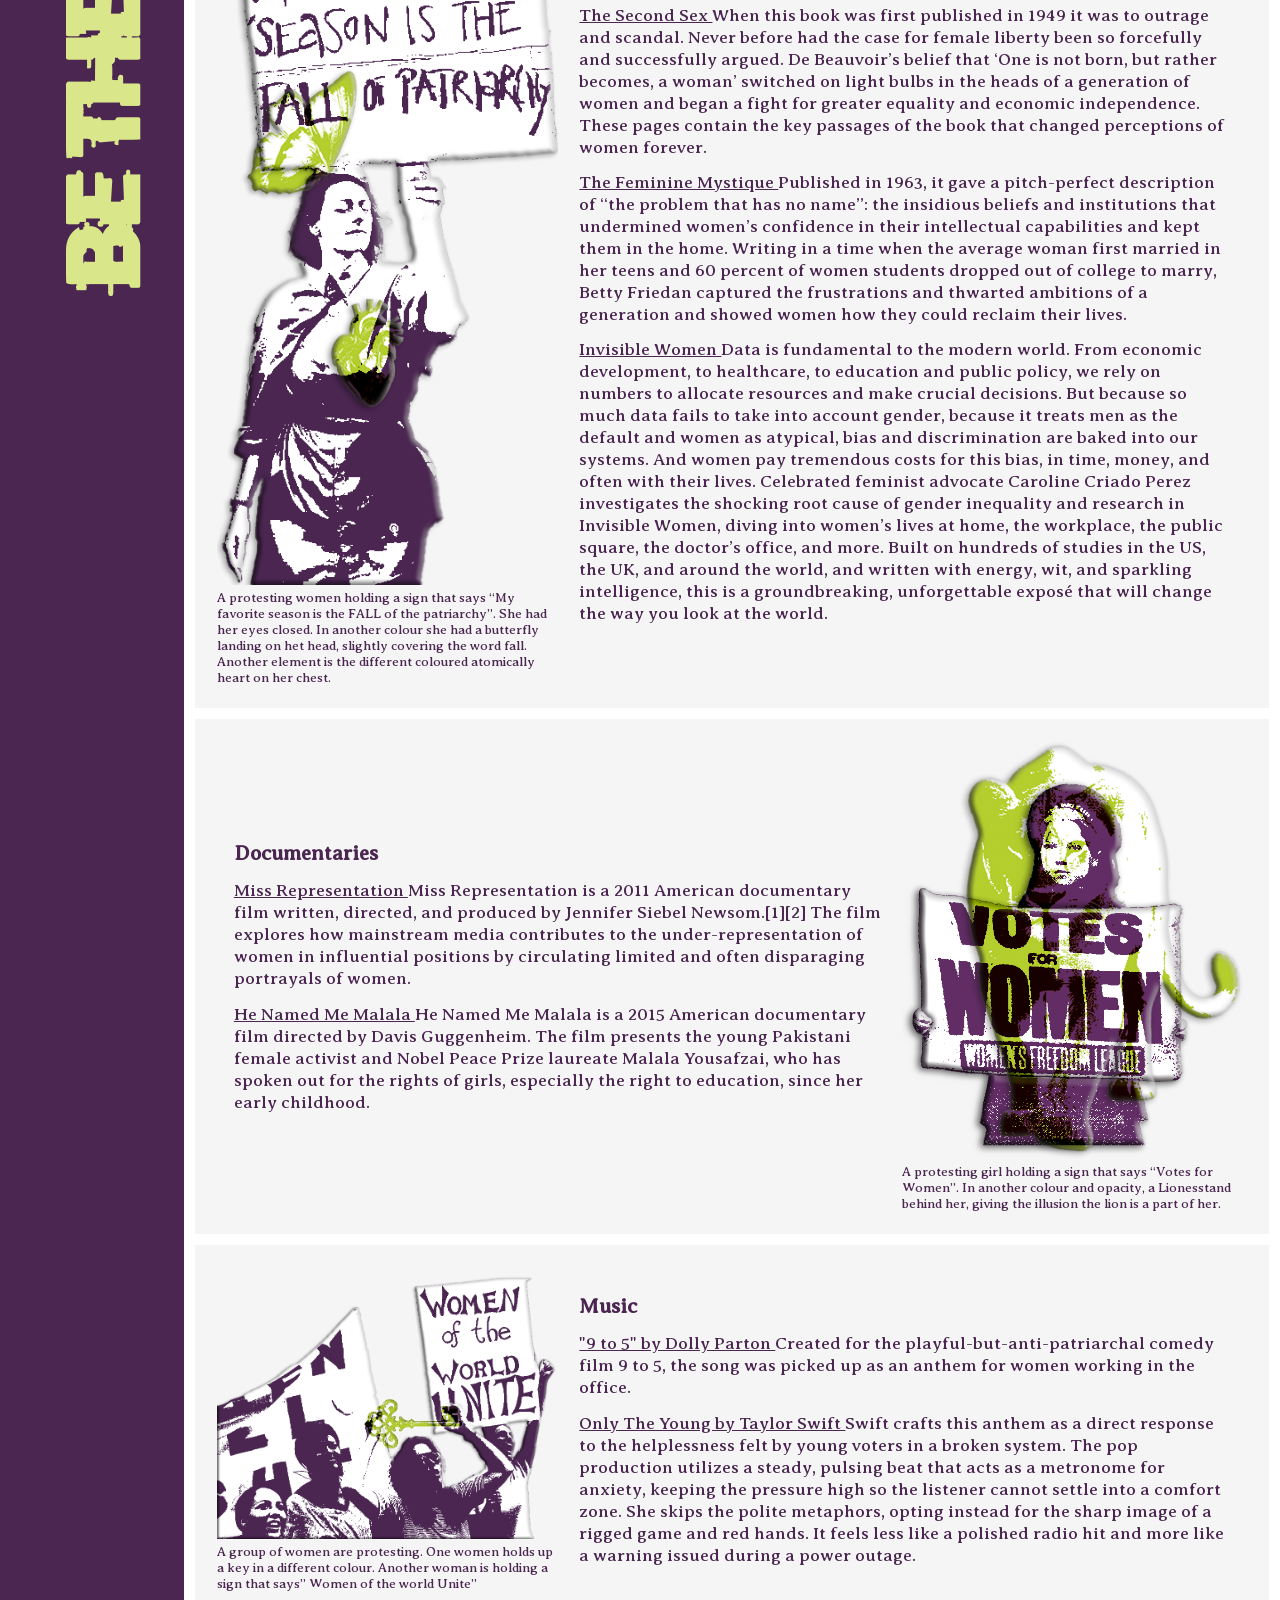
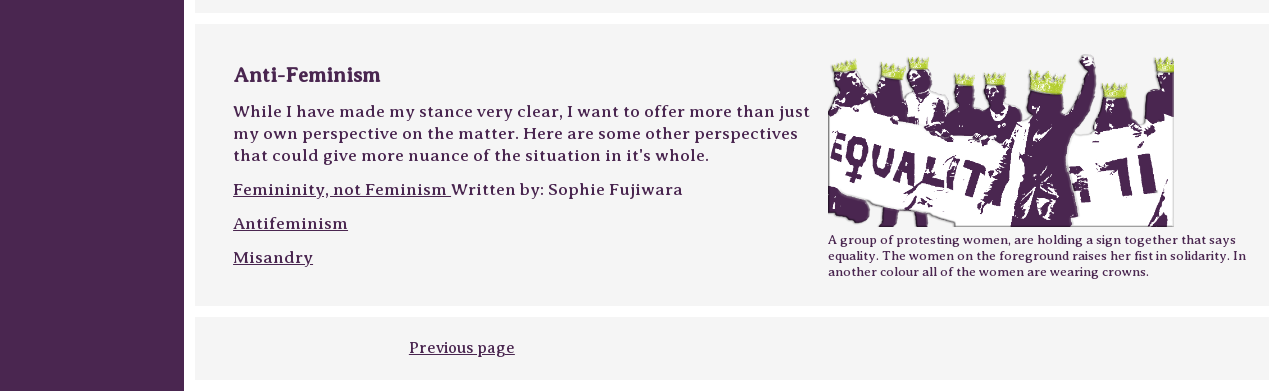
==== commit 8177b648: "Add files via upload" ====
--- a/DeepDive.html
+++ b/DeepDive.html
@@ -21,7 +21,7 @@
 
                 <li> <a href='FeministWaves.html' target='_blank'> Feminist Waves </a> </li>
 
-                <li> <a href='DeepDive.html'> Deep Dive </a> </li>
+                <li> <a href='DeepDive.html' aria-current='page'> Deep Dive </a> </li>
 
             </ul>
         </nav>
@@ -321,7 +321,7 @@
                     </figcaption>
                 </figure>
 
-            <li>
+            <li class="previous">
                 <a href='FeministWaves.html' target='_blank'> Previous page </a>
             </li>
 
--- a/css/style.css
+++ b/css/style.css
@@ -144,4 +144,24 @@
 
 a:active {
     background: #dae68a;
+}
+
+nav a[aria-current="page"] {
+    color: #fbffe8;
+}
+
+.next {
+    justify-content: end;
+}
+
+.next a {
+    margin-right: 12em;
+}
+
+.previous {
+    justify-content: start;
+}
+
+.previous a {
+    margin-left: 12em;
 }
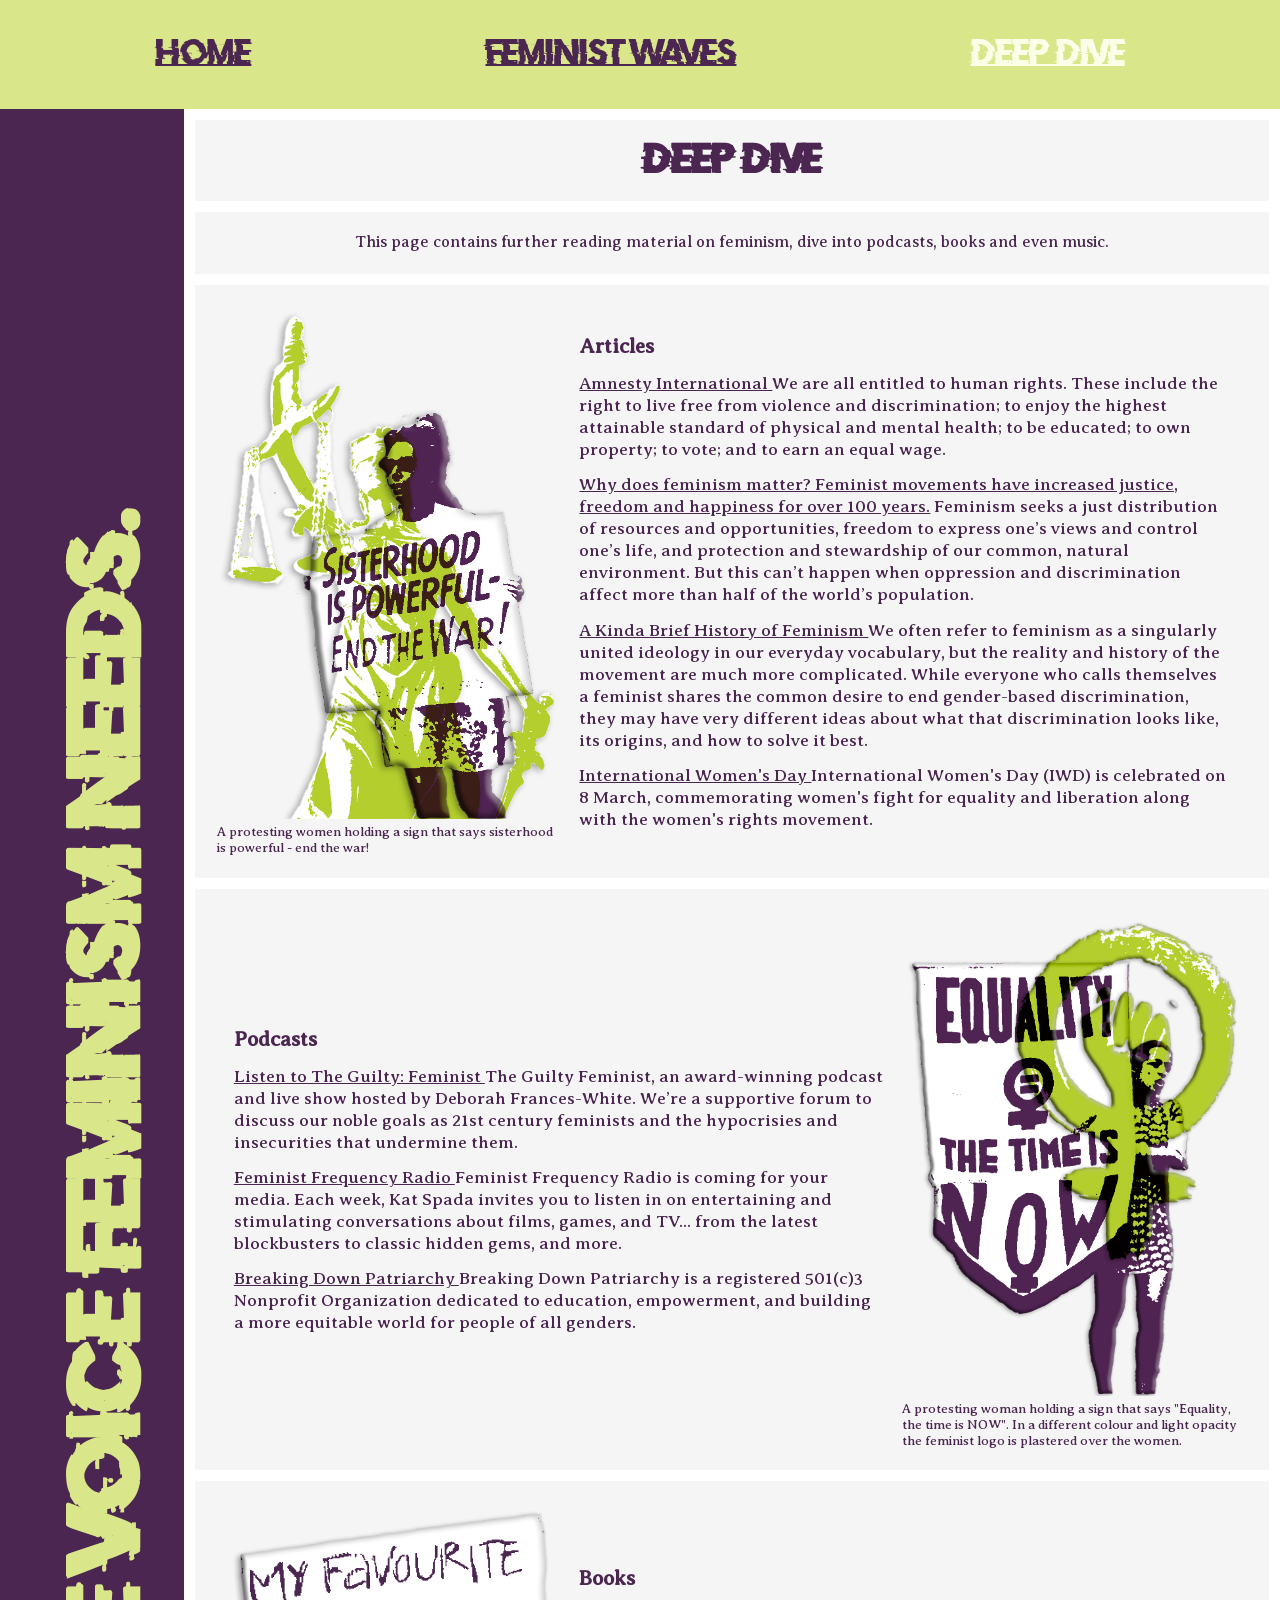
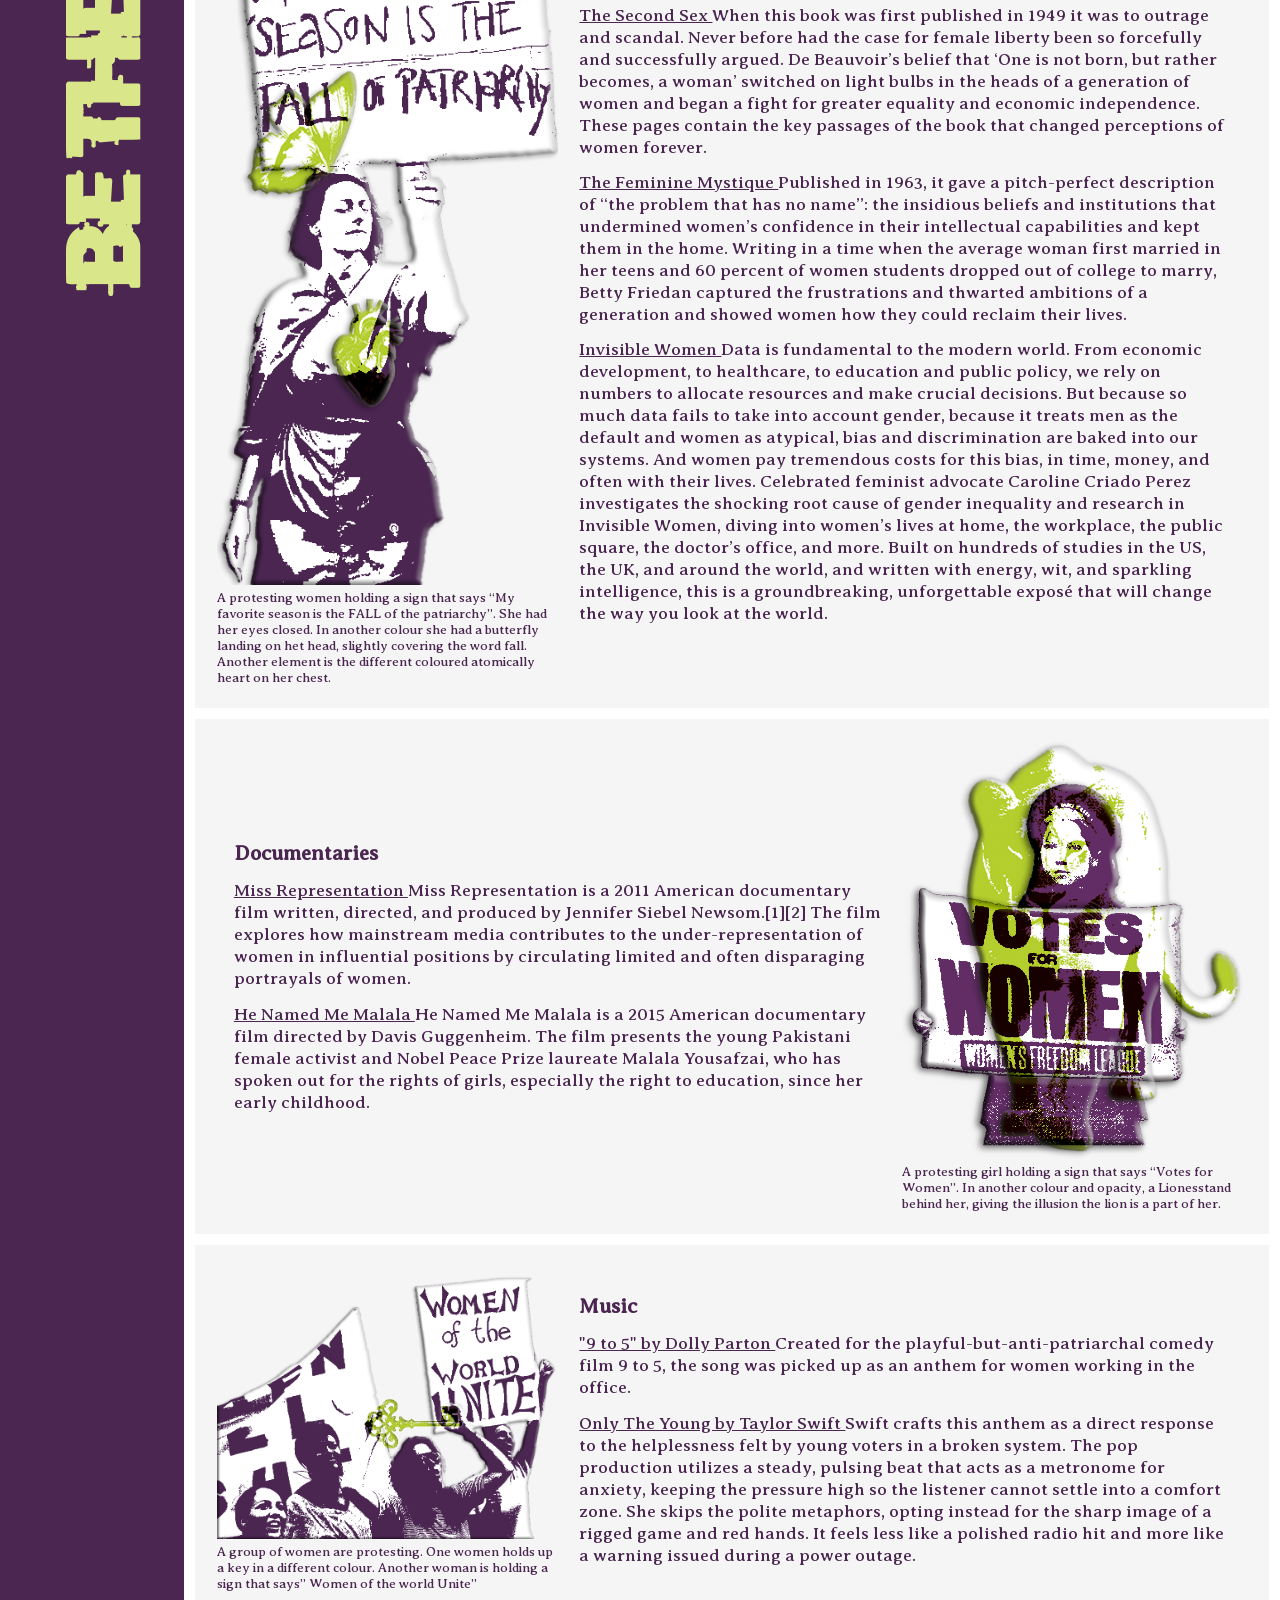
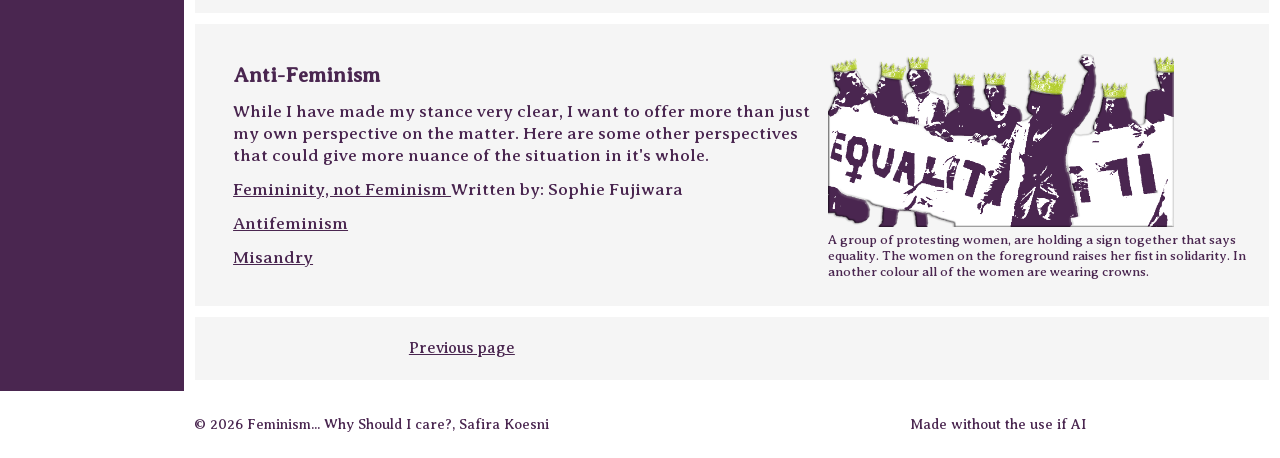
==== commit 3c7a275c: "Add files via upload" ====
--- a/DeepDive.html
+++ b/DeepDive.html
@@ -331,6 +331,16 @@
 
     </main>
 
+    <footer>
+        <p>
+            © 2026 Feminism... Why Should I care?, Safira Koesni
+        </p>
+
+        <p>
+            Made without the use if AI
+        </p>
+    </footer>
+
 </body>
 
 </html>
--- a/css/style.css
+++ b/css/style.css
@@ -56,6 +56,10 @@
 nav>ul :active {
     background: #b4ce2e;
     color: #f5f5f5;
+}
+
+nav a[aria-current="page"] {
+    color: #fbffe8;
 }
 
 main {
@@ -124,6 +128,22 @@
     font-size: small;
 }
 
+.next {
+    justify-content: end;
+}
+
+.next a {
+    margin-right: 12em;
+}
+
+.previous {
+    justify-content: start;
+}
+
+.previous a {
+    margin-left: 12em;
+}
+
 footer {
     display: flex;
     align-items: center;
@@ -144,24 +164,4 @@
 
 a:active {
     background: #dae68a;
-}
-
-nav a[aria-current="page"] {
-    color: #fbffe8;
-}
-
-.next {
-    justify-content: end;
-}
-
-.next a {
-    margin-right: 12em;
-}
-
-.previous {
-    justify-content: start;
-}
-
-.previous a {
-    margin-left: 12em;
 }
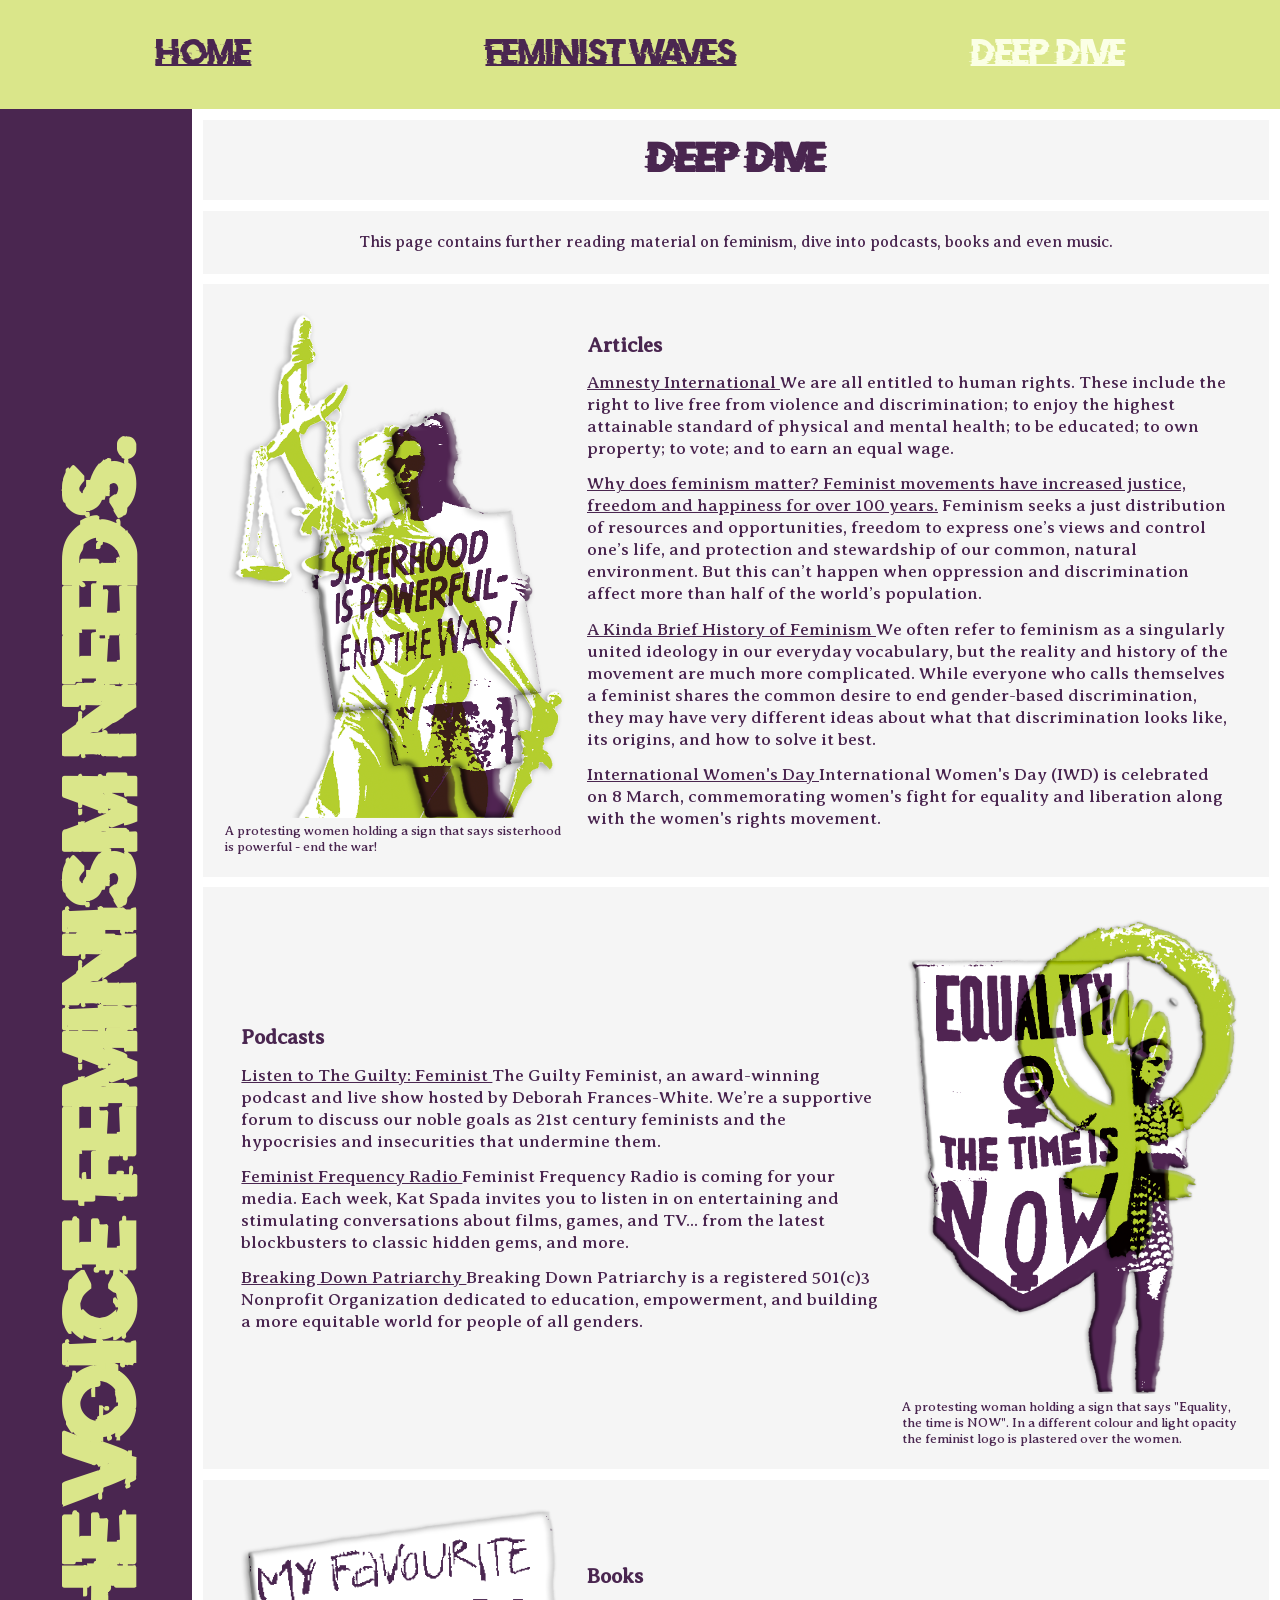
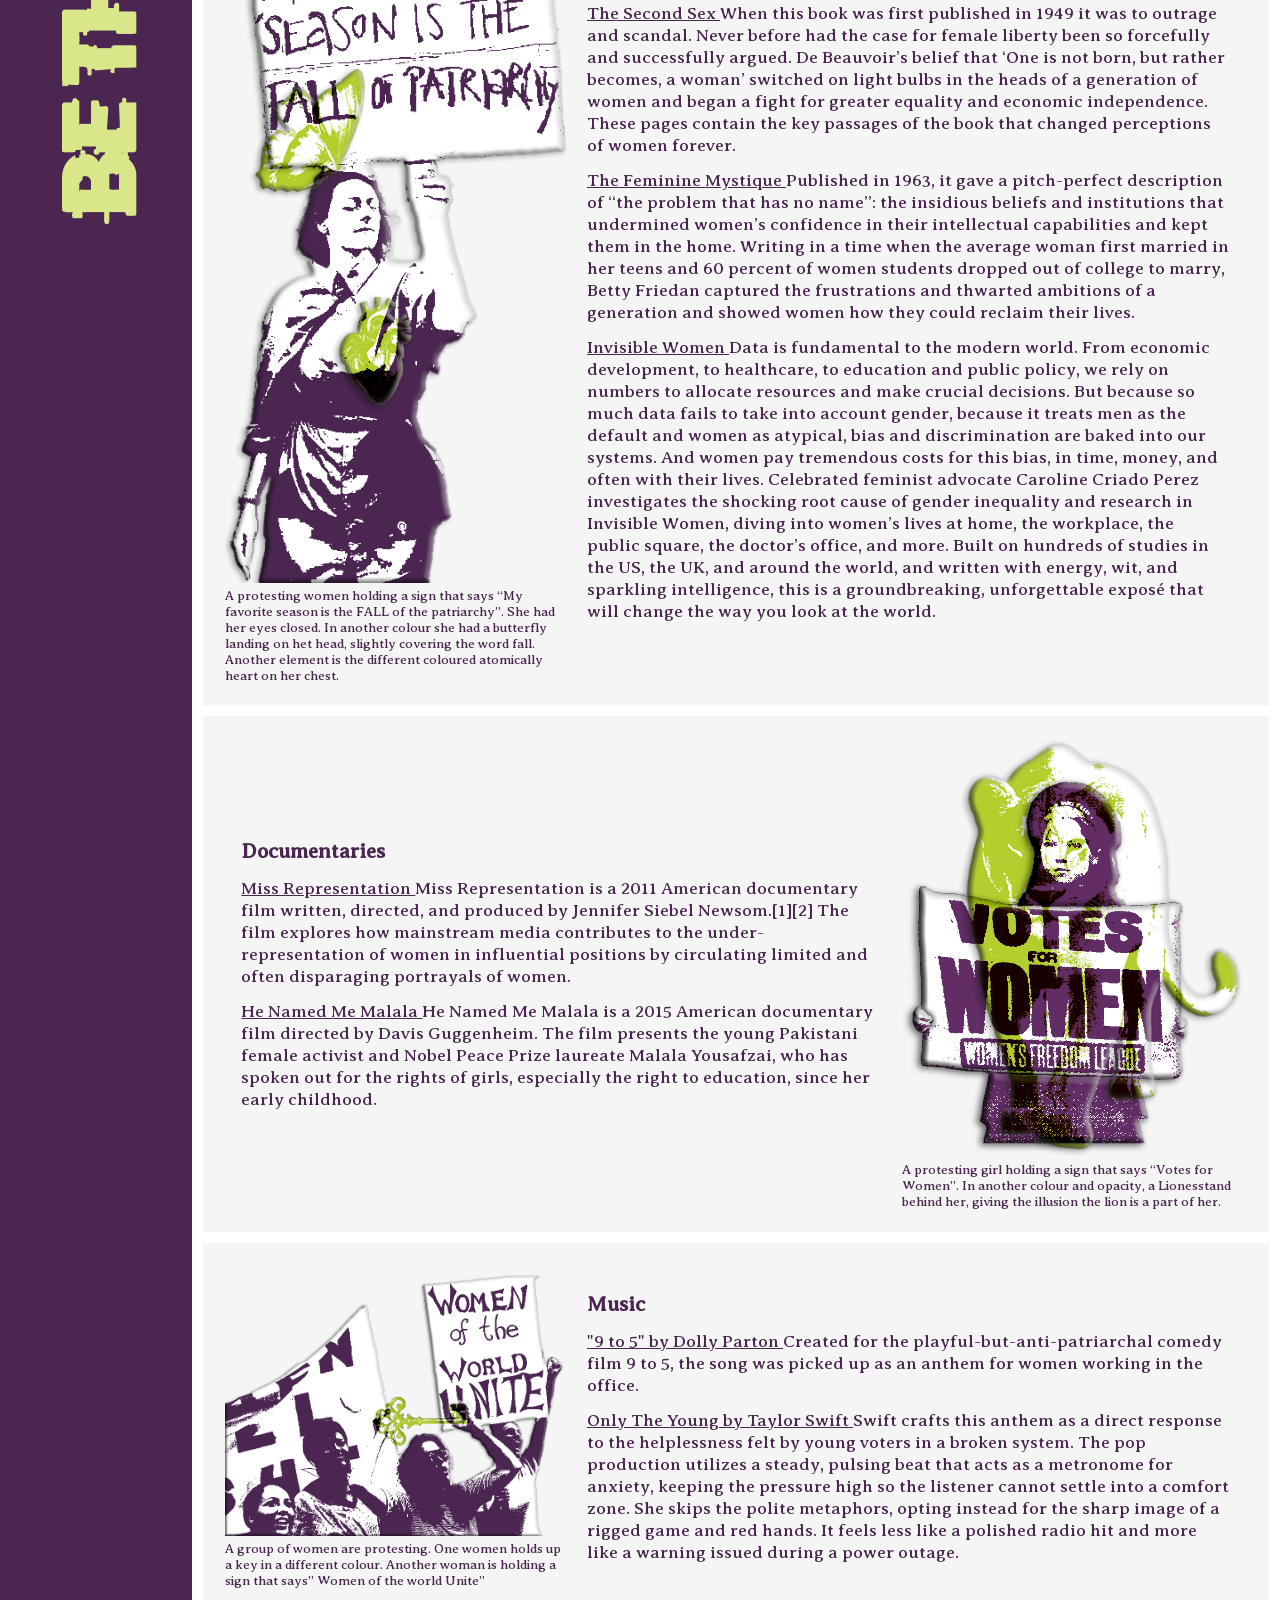
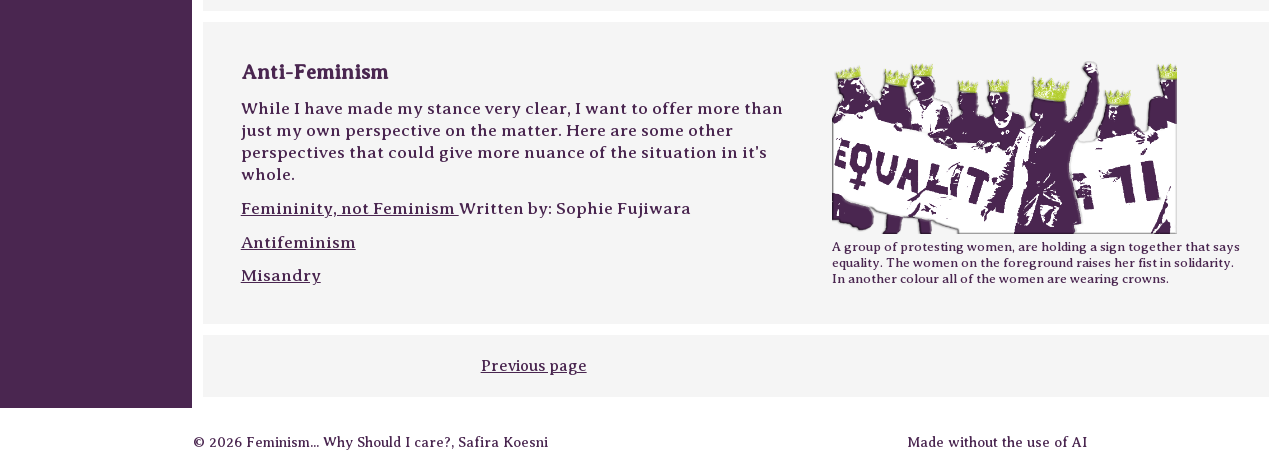
==== commit 09063b4e: "Add files via upload" ====
--- a/DeepDive.html
+++ b/DeepDive.html
@@ -337,7 +337,7 @@
         </p>
 
         <p>
-            Made without the use if AI
+            Made without the use of AI
         </p>
     </footer>
 
--- a/css/style.css
+++ b/css/style.css
@@ -59,7 +59,7 @@
 }
 
 nav a[aria-current="page"] {
-    color: #fbffe8;
+    color: #fbffe5;
 }
 
 main {
@@ -67,7 +67,7 @@
 }
 
 .leftbanner {
-    width: 11.5em;
+    width: 12em;
     flex-shrink: 0;
     background-color: #4a2650;
 }
@@ -99,8 +99,8 @@
     font-size: 5em;
     rotate: 270deg;
     position: absolute;
-    top: 14.4em;
-    left: -7.3em;
+    top: 13.5em;
+    left: -7.35em;
 }
 
 h2 {
@@ -133,7 +133,7 @@
 }
 
 .next a {
-    margin-right: 12em;
+    margin-right: 16em;
 }
 
 .previous {
@@ -141,7 +141,7 @@
 }
 
 .previous a {
-    margin-left: 12em;
+    margin-left: 16em;
 }
 
 footer {
